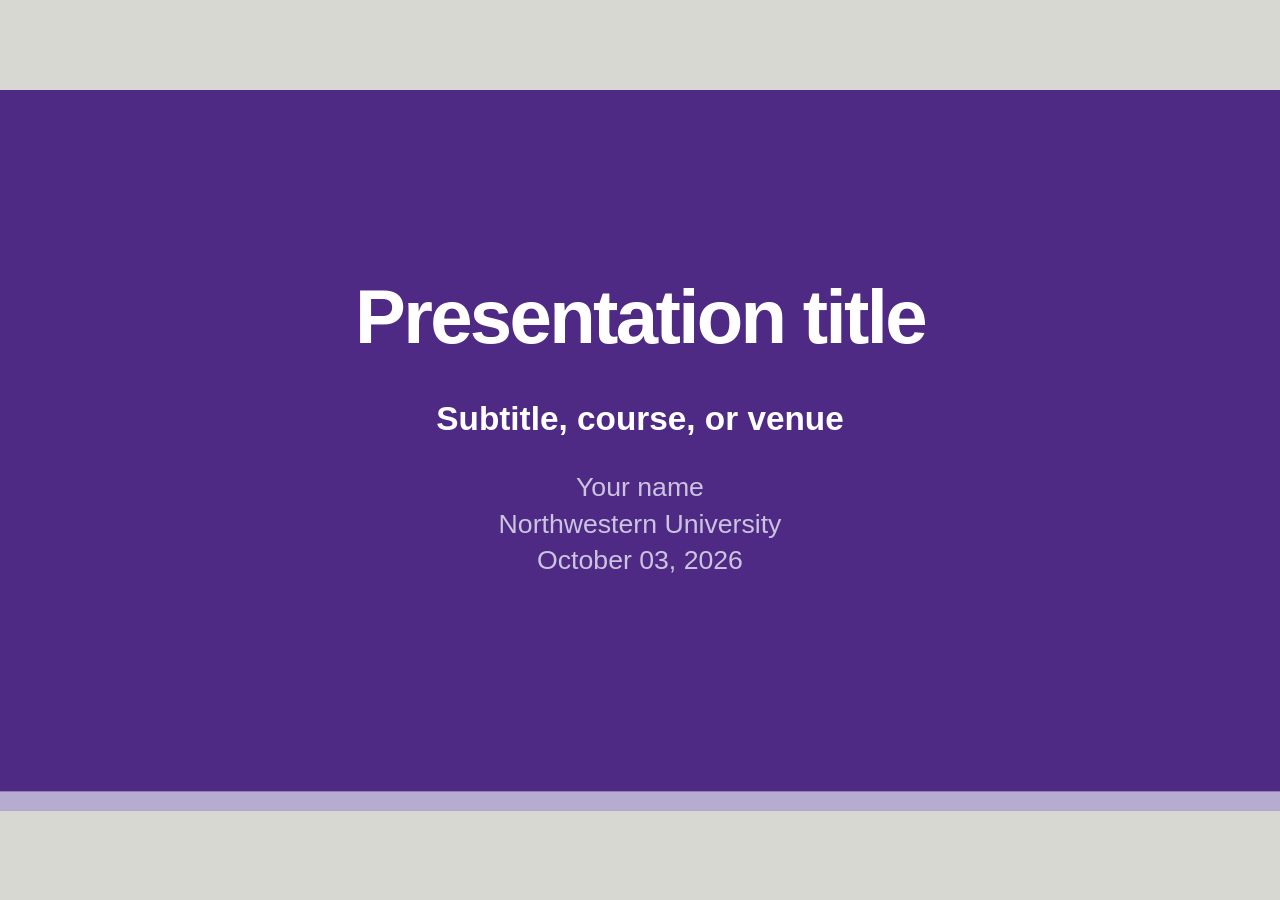
==== index.html @ 17fff841 "Create Northwestern xaringan slide template" ====
<!DOCTYPE html>
<html lang xml:lang>
  <head>
    <title>Presentation title</title>
    <meta charset="utf-8" />
    <meta name="author" content="Your name" />
    <meta name="date" content="2026-10-03" />
    <script>// Pandoc 2.9 adds attributes on both header and div. We remove the former (to
// be compatible with the behavior of Pandoc < 2.8).
document.addEventListener('DOMContentLoaded', function(e) {
  var hs = document.querySelectorAll("div.section[class*='level'] > :first-child");
  var i, h, a;
  for (i = 0; i < hs.length; i++) {
    h = hs[i];
    if (!/^h[1-6]$/i.test(h.tagName)) continue;  // it should be a header h1-h6
    a = h.attributes;
    while (a.length > 0) h.removeAttribute(a[0].name);
  }
});
</script>
    <style type="text/css">a, a > code {
color: rgb(249, 38, 114);
text-decoration: none;
}
.footnote {
position: absolute;
bottom: 3em;
padding-right: 4em;
font-size: 90%;
}
.remark-code-line-highlighted { background-color: #ffff88; }
.inverse {
background-color: #272822;
color: #d6d6d6;
text-shadow: 0 0 20px #333;
}
.inverse h1, .inverse h2, .inverse h3 {
color: #f3f3f3;
}

.left-column {
color: #777;
width: 20%;
height: 92%;
float: left;
}
.left-column h2:last-of-type, .left-column h3:last-child {
color: #000;
}
.right-column {
width: 75%;
float: right;
padding-top: 1em;
}
.pull-left {
float: left;
width: 47%;
}
.pull-right {
float: right;
width: 47%;
}
.pull-right + * {
clear: both;
}
img, video, iframe {
max-width: 100%;
}
blockquote {
border-left: solid 5px lightgray;
padding-left: 1em;
}
.remark-slide table {
margin: auto;
border-top: 1px solid #666;
border-bottom: 1px solid #666;
}
.remark-slide table thead th { border-bottom: 1px solid #ddd; }
th, td { padding: 5px; }
.remark-slide thead, .remark-slide tfoot, .remark-slide tr:nth-child(even) { background: #eee }
@page { margin: 0; }
@media print {
.remark-slide-scaler {
width: 100% !important;
height: 100% !important;
transform: scale(1) !important;
top: 0 !important;
left: 0 !important;
}
}
</style>
    <style type="text/css">body {
font-family: Arial, Helvetica, sans-serif;
}
h1,
h2,
h3,
h4,
h5,
h6 {
font-family: Arial, Helvetica, sans-serif;
}
.remark-code,
.remark-inline-code,
code {
font-family: "SFMono-Regular", Consolas, "Liberation Mono", monospace;
}
.remark-code-line {
font-size: 0.96em;
}
.mjx-chtml {
font-size: 100% !important;
}
</style>
    <style type="text/css">:root {
--nu-purple-160: #1d0235;
--nu-purple-150: #260841;
--nu-purple-140: #30104e;
--nu-purple-130: #38175a;
--nu-purple-120: #401f68;
--nu-purple-110: #482476;
--nu-purple: #4e2a84;
--nu-purple-90: #5b3b8c;
--nu-purple-80: #684c96;
--nu-purple-70: #765da0;
--nu-purple-60: #836eaa;
--nu-purple-50: #9380b6;
--nu-purple-40: #a495c3;
--nu-purple-30: #b6acd1;
--nu-purple-20: #ccc4df;
--nu-purple-10: #e4e0ee;
--nu-black: #000000;
--nu-black-80: #342f2e;
--nu-black-50: #716c6b;
--nu-black-20: #bbb8b8;
--nu-black-10: #d8d6d6;
--nu-white: #ffffff;
}
body {
color: var(--nu-black-80);
}
.remark-slide-content {
background-color: var(--nu-white);
color: var(--nu-black-80);
font-size: 24px;
line-height: 1.35;
padding: 38px 56px 54px;
}
.remark-slide-content h1,
.remark-slide-content h2,
.remark-slide-content h3 {
color: var(--nu-purple);
font-weight: 700;
line-height: 1.08;
}
.remark-slide-content h1 {
font-size: 2.15em;
margin: 0 0 0.45em;
}
.remark-slide-content h2 {
border-bottom: 4px solid var(--nu-purple-20);
font-size: 1.55em;
margin: 0 0 0.65em;
padding-bottom: 0.2em;
}
.remark-slide-content h3 {
font-size: 1.05em;
margin: 0.4em 0 0.35em;
}
.remark-slide-content p,
.remark-slide-content li {
line-height: 1.38;
}
.remark-slide-content ul,
.remark-slide-content ol {
margin-top: 0.35em;
padding-left: 1.25em;
}
.remark-slide-content li + li {
margin-top: 0.3em;
}
.remark-slide-content strong {
color: var(--nu-purple-120);
}
a,
a:visited {
color: var(--nu-purple);
text-decoration-color: var(--nu-purple-40);
text-decoration-thickness: 2px;
text-underline-offset: 0.12em;
}
.remark-inline-code {
background: var(--nu-purple-10);
border-radius: 3px;
color: var(--nu-purple-140);
padding: 0.08em 0.25em;
}
.remark-code {
font-size: 0.72em;
line-height: 1.35;
}
.remark-code-line-highlighted {
background-color: var(--nu-purple-20);
}
.section-primary {
background-color: var(--nu-purple);
border-bottom: 18px solid var(--nu-purple-30);
color: var(--nu-white);
text-shadow: none;
}
.section-primary h1,
.section-primary h2,
.section-primary h3,
.section-primary strong {
border: 0;
color: var(--nu-white);
}
.section-primary h1 {
font-size: 2.55em;
margin-bottom: 0.28em;
}
.section-primary h2 {
font-size: 1.15em;
font-weight: 400;
margin: 0 auto;
max-width: 850px;
}
.section-primary .slide-footer,
.section-primary .remark-slide-number {
display: none;
}
.section-light {
background-color: var(--nu-purple-10);
border-left: 24px solid var(--nu-purple);
}
.slide-footer {
align-items: center;
border-top: 1px solid var(--nu-purple-20);
bottom: 12px;
color: var(--nu-black-50);
display: flex;
font-size: 12px;
justify-content: space-between;
left: 56px;
letter-spacing: 0.02em;
padding-top: 5px;
position: absolute;
right: 76px;
}
.remark-slide-number {
bottom: 11px;
color: var(--nu-purple);
font-size: 13px;
opacity: 1;
right: 24px;
}
.pull-left,
.pull-right {
width: 47.5%;
}
.pull-left-wide {
float: left;
width: 63%;
}
.pull-right-narrow {
float: right;
width: 33%;
}
.callout-purple,
blockquote {
background: var(--nu-purple-10);
border-left: 9px solid var(--nu-purple);
border-radius: 0 5px 5px 0;
box-sizing: border-box;
color: var(--nu-black-80);
margin: 0.75em 0;
padding: 0.55em 0.8em;
}
.callout-purple p,
blockquote p {
margin: 0.18em 0;
}
.image-placeholder {
align-items: center;
background: var(--nu-purple-10);
border: 3px dashed var(--nu-purple-50);
border-radius: 6px;
box-sizing: border-box;
color: var(--nu-purple-120);
display: flex;
flex-direction: column;
justify-content: center;
min-height: 285px;
padding: 28px;
text-align: center;
}
.image-placeholder p {
margin: 0.25em 0;
}
.footnote {
bottom: 40px;
color: var(--nu-black-50);
font-size: 0.58em;
left: 56px;
line-height: 1.25;
position: absolute;
right: 56px;
}
.small {
font-size: 0.78em;
}
.large {
font-size: 1.2em;
}
.nu-purple {
color: var(--nu-purple);
}
.nu-purple-dark {
color: var(--nu-purple-140);
}
.nu-gray {
color: var(--nu-black-50);
}
.nu-purple-bg {
background-color: var(--nu-purple);
color: var(--nu-white);
}
.remark-slide-content table {
border-collapse: collapse;
font-size: 0.75em;
margin: 0.45em auto;
width: 100%;
}
.remark-slide-content table thead,
.remark-slide-content table thead tr,
.remark-slide-content table thead th {
background-color: var(--nu-purple);
color: var(--nu-white);
}
.remark-slide-content th,
.remark-slide-content td {
border-bottom: 1px solid var(--nu-purple-20);
padding: 0.42em 0.55em;
text-align: right;
}
.remark-slide-content th:first-child,
.remark-slide-content td:first-child {
text-align: left;
}
.remark-slide-content table tbody tr:nth-child(even) {
background-color: var(--nu-purple-10);
}
.swatch-grid {
display: grid;
gap: 9px;
margin-top: 0.5em;
}
.primary-swatches {
grid-template-columns: repeat(4, 1fr);
}
.swatch {
background: var(--nu-white);
border: 1px solid var(--nu-black-10);
border-radius: 4px;
display: grid;
font-size: 12px;
grid-template-columns: 1fr auto;
overflow: hidden;
}
.swatch span {
background: var(--swatch);
display: block;
grid-column: 1 / -1;
height: 38px;
}
.swatch strong,
.swatch code {
align-self: center;
background: transparent;
color: var(--nu-black-80);
padding: 5px 7px;
}
.swatch code {
color: var(--nu-black-50);
font-size: 0.92em;
text-align: right;
}
@media print {
.remark-slide-content,
.title-slide,
.section-primary,
.swatch span {
-webkit-print-color-adjust: exact;
print-color-adjust: exact;
}
}

.main-title {
background: var(--nu-purple);
border-bottom: 18px solid var(--nu-purple-30);
color: var(--nu-white);
padding: 72px 86px;
text-shadow: none;
}
.main-title .remark-slide-number {
display: none;
}
.main-title h1 {
border: 0;
color: var(--nu-white);
font-size: 3em;
letter-spacing: -0.035em;
margin: 0 0 0.5em;
padding: 0;
}
.main-title .class-info {
color: var(--nu-white);
font-size: 1.05em;
line-height: 1.45;
}
.main-title .class-info strong {
color: var(--nu-white);
font-size: 1.25em;
}
.light {
color: var(--nu-purple-20);
font-weight: 300;
}
.remark-slide-content.title {
border-top: 14px solid var(--nu-purple);
}
.remark-slide-content.title > h1:first-of-type {
border-bottom: 4px solid var(--nu-purple-20);
color: var(--nu-purple);
font-size: 1.9em;
margin-bottom: 0.7em;
padding-bottom: 0.2em;
}
.title-inverse {
background: var(--nu-purple-140);
color: var(--nu-white);
}
.remark-slide-content.title-inverse > h1:first-of-type,
.remark-slide-content.title-inverse h2,
.remark-slide-content.title-inverse h3 {
border-color: var(--nu-purple-60);
color: var(--nu-white);
}
.title-inverse .slide-footer,
.title-inverse .remark-slide-number {
color: var(--nu-purple-20);
}
.section-title {
background: var(--nu-purple);
border-bottom: 18px solid var(--nu-purple-30);
color: var(--nu-white);
text-shadow: none;
}
.section-title h1,
.section-title h2,
.section-title h3,
.section-title strong {
border: 0;
color: var(--nu-white);
}
.section-title h1 {
font-size: 2.65em;
letter-spacing: -0.025em;
margin-bottom: 0.3em;
}
.section-title h2 {
font-size: 1.1em;
font-weight: 400;
margin: 0 auto;
max-width: 840px;
}
.section-title .slide-footer,
.section-title .remark-slide-number {
display: none;
}
.section-title-purple {
border-bottom-color: var(--nu-purple-30);
}
.statement-slide {
background: var(--nu-purple-10);
border-left: 24px solid var(--nu-purple);
}
.box-purple,
.box-inv-purple {
border-radius: 4px;
box-sizing: border-box;
display: table;
line-height: 1.2;
margin: 0.22em 0;
padding: 0.3em 0.55em;
}
.box-purple {
background: var(--nu-purple);
color: var(--nu-white);
}
.box-inv-purple {
background: var(--nu-white);
border: 3px solid var(--nu-purple);
color: var(--nu-purple-140);
}
.box-purple strong,
.box-inv-purple strong {
color: inherit;
}
.center .box-purple,
.center .box-inv-purple,
.title-inverse .box-purple {
margin-left: auto;
margin-right: auto;
}
.title-inverse .box-purple {
min-width: 62%;
}
.tiny {
font-size: 0.62em;
}
.medium {
font-size: 1.15em;
}
.huge {
font-size: 2em;
}
.sp-after-half {
margin-bottom: 0.55em;
}
.sp-after {
margin-bottom: 1.1em;
}
.pull-left-3,
.pull-middle-3,
.pull-right-3 {
width: 31%;
}
.pull-left-3 {
float: left;
}
.pull-middle-3 {
float: left;
margin-left: 3.5%;
}
.pull-right-3 {
float: right;
}
.image-placeholder.compact {
min-height: 220px;
padding: 18px;
}
figure {
margin: 0.4em auto;
text-align: center;
}
figure img {
height: auto;
max-width: 100%;
}
figcaption {
color: var(--nu-black-50);
font-size: 0.58em;
line-height: 1.25;
margin-top: 0.35em;
}
</style>
    <style type="text/css">:root {
--nu-green: #58b947;
--nu-teal: #7fcecd;
--nu-blue: #5091cd;
--nu-lime: #ede93b;
--nu-gold: #ffc520;
--nu-coral: #ef553f;
--nu-dark-green: #008656;
--nu-dark-teal: #007fa4;
--nu-dark-blue: #0d2d6c;
--nu-dark-gold: #d9c826;
--nu-dark-orange: #ca7c1b;
--nu-dark-coral: #d85820;
}
.callout-green,
.callout-blue,
.callout-gold,
.callout-coral {
border-left-style: solid;
border-left-width: 9px;
border-radius: 0 5px 5px 0;
box-sizing: border-box;
color: var(--nu-black-80);
margin: 0.65em 0;
padding: 0.48em 0.75em;
}
.callout-green p,
.callout-blue p,
.callout-gold p,
.callout-coral p {
margin: 0.16em 0;
}
.callout-green {
background: rgba(88, 185, 71, 0.13);
border-left-color: var(--nu-dark-green);
}
.callout-blue {
background: rgba(80, 145, 205, 0.13);
border-left-color: var(--nu-dark-blue);
}
.callout-gold {
background: rgba(255, 197, 32, 0.16);
border-left-color: var(--nu-dark-orange);
}
.callout-coral {
background: rgba(239, 85, 63, 0.12);
border-left-color: var(--nu-dark-coral);
}
.nu-green {
color: var(--nu-dark-green);
}
.nu-teal {
color: var(--nu-dark-teal);
}
.nu-blue {
color: var(--nu-dark-blue);
}
.nu-gold {
color: var(--nu-dark-orange);
}
.nu-coral {
color: var(--nu-dark-coral);
}
.bg-green {
background-color: var(--nu-green);
}
.bg-teal {
background-color: var(--nu-teal);
}
.bg-blue {
background-color: var(--nu-blue);
}
.bg-lime {
background-color: var(--nu-lime);
}
.bg-gold {
background-color: var(--nu-gold);
}
.bg-coral {
background-color: var(--nu-coral);
}
.bg-dark-green {
background-color: var(--nu-dark-green);
color: var(--nu-white);
}
.bg-dark-teal {
background-color: var(--nu-dark-teal);
color: var(--nu-white);
}
.bg-dark-blue {
background-color: var(--nu-dark-blue);
color: var(--nu-white);
}
.bg-dark-gold {
background-color: var(--nu-dark-gold);
}
.bg-dark-orange {
background-color: var(--nu-dark-orange);
color: var(--nu-white);
}
.bg-dark-coral {
background-color: var(--nu-dark-coral);
color: var(--nu-white);
}
.secondary-swatches {
grid-template-columns: repeat(6, 1fr);
}
.secondary-swatches .swatch {
grid-template-columns: 1fr;
}
.secondary-swatches .swatch strong,
.secondary-swatches .swatch code {
padding: 4px 6px;
text-align: left;
}
.secondary-swatches .swatch span {
height: 54px;
}
.box-green,
.box-teal,
.box-blue,
.box-gold,
.box-coral,
.box-inv-green,
.box-inv-teal,
.box-inv-blue,
.box-inv-gold,
.box-inv-coral {
border-radius: 4px;
box-sizing: border-box;
display: table;
line-height: 1.2;
margin: 0.22em 0;
padding: 0.3em 0.55em;
}
.box-green {
background: var(--nu-green);
color: var(--nu-black);
}
.box-teal {
background: var(--nu-teal);
color: var(--nu-black);
}
.box-blue {
background: var(--nu-blue);
color: var(--nu-black);
}
.box-gold {
background: var(--nu-gold);
color: var(--nu-black);
}
.box-coral {
background: var(--nu-coral);
color: var(--nu-black);
}
.box-inv-green {
background: rgba(88, 185, 71, 0.13);
border: 3px solid var(--nu-dark-green);
color: var(--nu-dark-green);
}
.box-inv-teal {
background: rgba(127, 206, 205, 0.18);
border: 3px solid var(--nu-dark-teal);
color: var(--nu-dark-teal);
}
.box-inv-blue {
background: rgba(80, 145, 205, 0.13);
border: 3px solid var(--nu-dark-blue);
color: var(--nu-dark-blue);
}
.box-inv-gold {
background: rgba(255, 197, 32, 0.16);
border: 3px solid var(--nu-dark-orange);
color: var(--nu-dark-orange);
}
.box-inv-coral {
background: rgba(239, 85, 63, 0.12);
border: 3px solid var(--nu-dark-coral);
color: var(--nu-dark-coral);
}
.box-green strong,
.box-teal strong,
.box-blue strong,
.box-gold strong,
.box-coral strong,
.box-inv-green strong,
.box-inv-teal strong,
.box-inv-blue strong,
.box-inv-gold strong,
.box-inv-coral strong {
color: inherit;
}
.center .box-green,
.center .box-teal,
.center .box-blue,
.center .box-gold,
.center .box-coral,
.center .box-inv-green,
.center .box-inv-teal,
.center .box-inv-blue,
.center .box-inv-gold,
.center .box-inv-coral,
.title-inverse .box-green,
.title-inverse .box-teal,
.title-inverse .box-blue,
.title-inverse .box-gold,
.title-inverse .box-coral {
margin-left: auto;
margin-right: auto;
}
.title-inverse .box-green,
.title-inverse .box-teal,
.title-inverse .box-blue,
.title-inverse .box-gold,
.title-inverse .box-coral {
min-width: 62%;
}
.remark-slide-content.title-green {
border-top-color: var(--nu-dark-green);
}
.remark-slide-content.title-teal {
border-top-color: var(--nu-dark-teal);
}
.remark-slide-content.title-blue {
border-top-color: var(--nu-dark-blue);
}
.remark-slide-content.title-gold {
border-top-color: var(--nu-dark-orange);
}
.remark-slide-content.title-coral {
border-top-color: var(--nu-dark-coral);
}
.remark-slide-content.title-green > h1:first-of-type {
border-bottom-color: var(--nu-green);
color: var(--nu-dark-green);
}
.remark-slide-content.title-teal > h1:first-of-type {
border-bottom-color: var(--nu-teal);
color: var(--nu-dark-teal);
}
.remark-slide-content.title-blue > h1:first-of-type {
border-bottom-color: var(--nu-blue);
color: var(--nu-dark-blue);
}
.remark-slide-content.title-gold > h1:first-of-type {
border-bottom-color: var(--nu-gold);
color: var(--nu-dark-orange);
}
.remark-slide-content.title-coral > h1:first-of-type {
border-bottom-color: var(--nu-coral);
color: var(--nu-dark-coral);
}
.section-title-green {
border-bottom-color: var(--nu-green);
}
.section-title-teal {
border-bottom-color: var(--nu-teal);
}
.section-title-blue {
border-bottom-color: var(--nu-blue);
}
.section-title-gold {
border-bottom-color: var(--nu-gold);
}
.section-title-coral {
border-bottom-color: var(--nu-coral);
}
</style>
    <style type="text/css">.animated {
animation-duration: 0.55s;
animation-fill-mode: both;
}
.fadeIn {
animation-name: fadeIn;
}
@keyframes fadeIn {
from {
opacity: 0;
}
to {
opacity: 1;
}
}
@media (prefers-reduced-motion: reduce) {
.animated {
animation: none;
}
}
</style>
  </head>
  <body>
    <textarea id="source">



class: center, middle, main-title, section-title-purple, animated, fadeIn

# Presentation title

.class-info[
**Subtitle, course, or venue**

.light[
Your name&lt;br&gt;
Northwestern University&lt;br&gt;
October 03, 2026
]
]

---


layout: true

&lt;div class=&quot;slide-footer&quot;&gt;
  &lt;span&gt;Your name&lt;/span&gt;
  &lt;span&gt;Northwestern University&lt;/span&gt;
&lt;/div&gt;

---

&lt;!-- START HERE. Edit the YAML above, then replace or delete the guide slides. --&gt;

## Start here

1. Replace the four YAML fields at the top of `index.Rmd`.
2. Keep the four CSS files listed under `css`.
3. Separate slides with three hyphens on their own line.
4. Render after each substantial edit.

```r
rmarkdown::render(&quot;index.Rmd&quot;)
```

.callout-purple[
**Fast preview:** run `xaringan::inf_mr(&quot;index.Rmd&quot;)`, then save the file to refresh the browser.
]

???
Speaker notes go below three question marks. Press `p` while presenting to see them.

---
class: title, title-inverse

# Talk roadmap

.box-purple.medium.sp-after-half[01&amp;nbsp;&amp;nbsp;Research question]

.box-teal.medium.sp-after-half[02&amp;nbsp;&amp;nbsp;Data and design]

.box-gold.medium.sp-after-half[03&amp;nbsp;&amp;nbsp;Main result]

.box-coral.medium[04&amp;nbsp;&amp;nbsp;Implications]

???
This agenda uses stacked color boxes like the provided Andrew Heiss example. Replace the labels, reorder them, or delete the slide.

---
class: center, middle, section-title, section-title-teal, animated, fadeIn

# Section title

## One sentence that tells the audience where the talk is going

???
Change the accent with `section-title-green`, `section-title-teal`, `section-title-gold`, or `section-title-coral`.

---
class: middle, statement-slide

.box-inv-purple.huge[
One claim. Large type. Nothing competing with it.
]

???
Use statement slides to reset attention before an important result.

---
class: title, title-gold

# Three-part visual story

.pull-left-3[
.image-placeholder.compact[
**1. Context**

Image or icon
]
]

.pull-middle-3[
.image-placeholder.compact[
**2. Change**

Image or icon
]
]

.pull-right-3[
.image-placeholder.compact[
**3. Result**

Image or icon
]
]

.footnote[Add a short source for each image. Use descriptive alt text when replacing the placeholders.]

---

## Put the conclusion in the title

.pull-left-wide[

### Evidence

- Replace this text with the fact the audience needs.
- Keep one idea per bullet.
- Use `--` on its own line to reveal the next point.

--

- This bullet appears on the next click.

]

.pull-right-narrow[

.callout-purple[
**Takeaway**

State the result in one or two sentences. Do not make the audience infer it from the figure.
]

]

???
Write the transition to the next slide here.

---

## Two-column slide

.pull-left[

### Left column

.image-placeholder[
**Image placeholder**

Put an image in `assets/images/`, then replace this box with:

`![](assets/images/your-image.png)`
]

]

.pull-right[

### Right column

- Explain what the image shows.
- Give the source in a `.footnote[]`.
- Crop before resizing when the subject is too small.

]

.footnote[Source: Replace with the author, title, year, and URL.]

---

## Use secondary colors to distinguish data

.pull-left[

&lt;img src=&quot;data:image/png;base64,#index_files/figure-html/example-plot-1.png&quot; alt=&quot;&quot; width=&quot;100%&quot; style=&quot;display: block; margin: auto;&quot; /&gt;

]

.pull-right[

### What to change

- Replace `mtcars` with the analysis data.
- Keep Northwestern Purple as the anchor.
- Reserve secondary colors for groups that need to be told apart.
- Label the result directly when possible.

.small[The `nu_primary` and `nu_secondary` vectors are defined in the setup chunk.]

]

---

## Equations and tables

.pull-left[

### Equation

Use standard LaTeX delimiters:

$$
Y_i = \alpha + \beta D_i + X_i&#39;\gamma + \varepsilon_i
$$

Define every symbol that matters. Put a numbered sequence in an aligned environment only when the talk refers back to it.

]

.pull-right[

### Small table

&lt;table class=&quot;compact-table&quot;&gt;
 &lt;thead&gt;
  &lt;tr&gt;
   &lt;th style=&quot;text-align:left;&quot;&gt;   &lt;/th&gt;
   &lt;th style=&quot;text-align:right;&quot;&gt; MPG &lt;/th&gt;
   &lt;th style=&quot;text-align:right;&quot;&gt; Weight &lt;/th&gt;
   &lt;th style=&quot;text-align:right;&quot;&gt; Horsepower &lt;/th&gt;
  &lt;/tr&gt;
 &lt;/thead&gt;
&lt;tbody&gt;
  &lt;tr&gt;
   &lt;td style=&quot;text-align:left;&quot;&gt; Mazda RX4 &lt;/td&gt;
   &lt;td style=&quot;text-align:right;&quot;&gt; 21.0 &lt;/td&gt;
   &lt;td style=&quot;text-align:right;&quot;&gt; 2.6 &lt;/td&gt;
   &lt;td style=&quot;text-align:right;&quot;&gt; 110 &lt;/td&gt;
  &lt;/tr&gt;
  &lt;tr&gt;
   &lt;td style=&quot;text-align:left;&quot;&gt; Mazda RX4 Wag &lt;/td&gt;
   &lt;td style=&quot;text-align:right;&quot;&gt; 21.0 &lt;/td&gt;
   &lt;td style=&quot;text-align:right;&quot;&gt; 2.9 &lt;/td&gt;
   &lt;td style=&quot;text-align:right;&quot;&gt; 110 &lt;/td&gt;
  &lt;/tr&gt;
  &lt;tr&gt;
   &lt;td style=&quot;text-align:left;&quot;&gt; Datsun 710 &lt;/td&gt;
   &lt;td style=&quot;text-align:right;&quot;&gt; 22.8 &lt;/td&gt;
   &lt;td style=&quot;text-align:right;&quot;&gt; 2.3 &lt;/td&gt;
   &lt;td style=&quot;text-align:right;&quot;&gt; 93 &lt;/td&gt;
  &lt;/tr&gt;
  &lt;tr&gt;
   &lt;td style=&quot;text-align:left;&quot;&gt; Hornet 4 Drive &lt;/td&gt;
   &lt;td style=&quot;text-align:right;&quot;&gt; 21.4 &lt;/td&gt;
   &lt;td style=&quot;text-align:right;&quot;&gt; 3.2 &lt;/td&gt;
   &lt;td style=&quot;text-align:right;&quot;&gt; 110 &lt;/td&gt;
  &lt;/tr&gt;
  &lt;tr&gt;
   &lt;td style=&quot;text-align:left;&quot;&gt; Hornet Sportabout &lt;/td&gt;
   &lt;td style=&quot;text-align:right;&quot;&gt; 18.7 &lt;/td&gt;
   &lt;td style=&quot;text-align:right;&quot;&gt; 3.4 &lt;/td&gt;
   &lt;td style=&quot;text-align:right;&quot;&gt; 175 &lt;/td&gt;
  &lt;/tr&gt;
&lt;/tbody&gt;
&lt;/table&gt;

.small[Large regression tables belong in an appendix. Show the estimates needed for the claim on the slide.]

]

---

## Secondary accents

.pull-left[

.callout-green[
**Green**

Use for a positive category or a distinct series.
]

.callout-blue[
**Blue**

Use for a comparison group or information note.
]

]

.pull-right[

.callout-gold[
**Gold**

Use for a warning, threshold, or selected value.
]

.callout-coral[
**Coral**

Use for a negative category or a value that needs attention.
]

]

.small[Northwestern&#39;s brand guidance says secondary colors should be rare and should not become the dominant color.]

---

## Northwestern primary palette

&lt;div class=&quot;swatch-grid primary-swatches&quot;&gt;
  &lt;div class=&quot;swatch&quot; style=&quot;--swatch: #1D0235&quot;&gt;&lt;span&gt;&lt;/span&gt;&lt;strong&gt;Purple 160&lt;/strong&gt;&lt;code&gt;#1D0235&lt;/code&gt;&lt;/div&gt;
  &lt;div class=&quot;swatch&quot; style=&quot;--swatch: #260841&quot;&gt;&lt;span&gt;&lt;/span&gt;&lt;strong&gt;Purple 150&lt;/strong&gt;&lt;code&gt;#260841&lt;/code&gt;&lt;/div&gt;
  &lt;div class=&quot;swatch&quot; style=&quot;--swatch: #30104E&quot;&gt;&lt;span&gt;&lt;/span&gt;&lt;strong&gt;Purple 140&lt;/strong&gt;&lt;code&gt;#30104E&lt;/code&gt;&lt;/div&gt;
  &lt;div class=&quot;swatch&quot; style=&quot;--swatch: #38175A&quot;&gt;&lt;span&gt;&lt;/span&gt;&lt;strong&gt;Purple 130&lt;/strong&gt;&lt;code&gt;#38175A&lt;/code&gt;&lt;/div&gt;
  &lt;div class=&quot;swatch&quot; style=&quot;--swatch: #401F68&quot;&gt;&lt;span&gt;&lt;/span&gt;&lt;strong&gt;Purple 120&lt;/strong&gt;&lt;code&gt;#401F68&lt;/code&gt;&lt;/div&gt;
  &lt;div class=&quot;swatch&quot; style=&quot;--swatch: #482476&quot;&gt;&lt;span&gt;&lt;/span&gt;&lt;strong&gt;Purple 110&lt;/strong&gt;&lt;code&gt;#482476&lt;/code&gt;&lt;/div&gt;
  &lt;div class=&quot;swatch&quot; style=&quot;--swatch: #4E2A84&quot;&gt;&lt;span&gt;&lt;/span&gt;&lt;strong&gt;Purple 100&lt;/strong&gt;&lt;code&gt;#4E2A84&lt;/code&gt;&lt;/div&gt;
  &lt;div class=&quot;swatch&quot; style=&quot;--swatch: #5B3B8C&quot;&gt;&lt;span&gt;&lt;/span&gt;&lt;strong&gt;Purple 90&lt;/strong&gt;&lt;code&gt;#5B3B8C&lt;/code&gt;&lt;/div&gt;
  &lt;div class=&quot;swatch&quot; style=&quot;--swatch: #684C96&quot;&gt;&lt;span&gt;&lt;/span&gt;&lt;strong&gt;Purple 80&lt;/strong&gt;&lt;code&gt;#684C96&lt;/code&gt;&lt;/div&gt;
  &lt;div class=&quot;swatch&quot; style=&quot;--swatch: #765DA0&quot;&gt;&lt;span&gt;&lt;/span&gt;&lt;strong&gt;Purple 70&lt;/strong&gt;&lt;code&gt;#765DA0&lt;/code&gt;&lt;/div&gt;
  &lt;div class=&quot;swatch&quot; style=&quot;--swatch: #836EAA&quot;&gt;&lt;span&gt;&lt;/span&gt;&lt;strong&gt;Purple 60&lt;/strong&gt;&lt;code&gt;#836EAA&lt;/code&gt;&lt;/div&gt;
  &lt;div class=&quot;swatch&quot; style=&quot;--swatch: #9380B6&quot;&gt;&lt;span&gt;&lt;/span&gt;&lt;strong&gt;Purple 50&lt;/strong&gt;&lt;code&gt;#9380B6&lt;/code&gt;&lt;/div&gt;
  &lt;div class=&quot;swatch&quot; style=&quot;--swatch: #A495C3&quot;&gt;&lt;span&gt;&lt;/span&gt;&lt;strong&gt;Purple 40&lt;/strong&gt;&lt;code&gt;#A495C3&lt;/code&gt;&lt;/div&gt;
  &lt;div class=&quot;swatch&quot; style=&quot;--swatch: #B6ACD1&quot;&gt;&lt;span&gt;&lt;/span&gt;&lt;strong&gt;Purple 30&lt;/strong&gt;&lt;code&gt;#B6ACD1&lt;/code&gt;&lt;/div&gt;
  &lt;div class=&quot;swatch&quot; style=&quot;--swatch: #CCC4DF&quot;&gt;&lt;span&gt;&lt;/span&gt;&lt;strong&gt;Purple 20&lt;/strong&gt;&lt;code&gt;#CCC4DF&lt;/code&gt;&lt;/div&gt;
  &lt;div class=&quot;swatch&quot; style=&quot;--swatch: #E4E0EE&quot;&gt;&lt;span&gt;&lt;/span&gt;&lt;strong&gt;Purple 10&lt;/strong&gt;&lt;code&gt;#E4E0EE&lt;/code&gt;&lt;/div&gt;
&lt;/div&gt;

.footnote[Use Purple 100 (`#4E2A84`) as the anchor. Most content slides should keep a white background.]

---

## Northwestern secondary palette

&lt;div class=&quot;swatch-grid secondary-swatches&quot;&gt;
  &lt;div class=&quot;swatch&quot; style=&quot;--swatch: #58B947&quot;&gt;&lt;span&gt;&lt;/span&gt;&lt;strong&gt;Green&lt;/strong&gt;&lt;code&gt;#58B947&lt;/code&gt;&lt;/div&gt;
  &lt;div class=&quot;swatch&quot; style=&quot;--swatch: #7FCECD&quot;&gt;&lt;span&gt;&lt;/span&gt;&lt;strong&gt;Teal&lt;/strong&gt;&lt;code&gt;#7FCECD&lt;/code&gt;&lt;/div&gt;
  &lt;div class=&quot;swatch&quot; style=&quot;--swatch: #5091CD&quot;&gt;&lt;span&gt;&lt;/span&gt;&lt;strong&gt;Blue&lt;/strong&gt;&lt;code&gt;#5091CD&lt;/code&gt;&lt;/div&gt;
  &lt;div class=&quot;swatch&quot; style=&quot;--swatch: #EDE93B&quot;&gt;&lt;span&gt;&lt;/span&gt;&lt;strong&gt;Lime&lt;/strong&gt;&lt;code&gt;#EDE93B&lt;/code&gt;&lt;/div&gt;
  &lt;div class=&quot;swatch&quot; style=&quot;--swatch: #FFC520&quot;&gt;&lt;span&gt;&lt;/span&gt;&lt;strong&gt;Gold&lt;/strong&gt;&lt;code&gt;#FFC520&lt;/code&gt;&lt;/div&gt;
  &lt;div class=&quot;swatch&quot; style=&quot;--swatch: #EF553F&quot;&gt;&lt;span&gt;&lt;/span&gt;&lt;strong&gt;Coral&lt;/strong&gt;&lt;code&gt;#EF553F&lt;/code&gt;&lt;/div&gt;
  &lt;div class=&quot;swatch&quot; style=&quot;--swatch: #008656&quot;&gt;&lt;span&gt;&lt;/span&gt;&lt;strong&gt;Dark green&lt;/strong&gt;&lt;code&gt;#008656&lt;/code&gt;&lt;/div&gt;
  &lt;div class=&quot;swatch&quot; style=&quot;--swatch: #007FA4&quot;&gt;&lt;span&gt;&lt;/span&gt;&lt;strong&gt;Dark teal&lt;/strong&gt;&lt;code&gt;#007FA4&lt;/code&gt;&lt;/div&gt;
  &lt;div class=&quot;swatch&quot; style=&quot;--swatch: #0D2D6C&quot;&gt;&lt;span&gt;&lt;/span&gt;&lt;strong&gt;Dark blue&lt;/strong&gt;&lt;code&gt;#0D2D6C&lt;/code&gt;&lt;/div&gt;
  &lt;div class=&quot;swatch&quot; style=&quot;--swatch: #D9C826&quot;&gt;&lt;span&gt;&lt;/span&gt;&lt;strong&gt;Dark gold&lt;/strong&gt;&lt;code&gt;#D9C826&lt;/code&gt;&lt;/div&gt;
  &lt;div class=&quot;swatch&quot; style=&quot;--swatch: #CA7C1B&quot;&gt;&lt;span&gt;&lt;/span&gt;&lt;strong&gt;Dark orange&lt;/strong&gt;&lt;code&gt;#CA7C1B&lt;/code&gt;&lt;/div&gt;
  &lt;div class=&quot;swatch&quot; style=&quot;--swatch: #D85820&quot;&gt;&lt;span&gt;&lt;/span&gt;&lt;strong&gt;Dark coral&lt;/strong&gt;&lt;code&gt;#D85820&lt;/code&gt;&lt;/div&gt;
&lt;/div&gt;

.footnote[Best use: distinctions within charts, graphs, callouts, and interface controls.]

---

## Useful xaringan syntax

.pull-left[

### Slides and layout

- New slide: three hyphens
- Incremental reveal: two hyphens
- Columns: `.pull-left[]` and `.pull-right[]`
- Centered section: `class: center, middle, section-primary`
- Speaker notes: three question marks

]

.pull-right[

### Presenting

- `h` or `?`: help
- `p`: presenter mode
- `c`: clone the presentation window
- `b`: black screen
- `m`: mirror the slide
- Browser print: save a PDF backup

]

.callout-purple[
The complete setup and publishing instructions are in `README.md`.
]

---
class: center, middle, section-primary

# Thank you

## Contact information or final takeaway
    </textarea>
<style data-target="print-only">@media screen {.remark-slide-container{display:block;}.remark-slide-scaler{box-shadow:none;}}</style>
<script src="data:application/javascript; charset=utf-8;base64,[base64]/[base64]/[base64]/[base64]/[base64]/[base64]/[base64]/KD86aHJ8XG57Mix9KD8hICkoPyFcMWJ1bGwgKVxuKnxccyokKS8saHRtbDovXiAqKD86Y29tbWVudHxjbG9zZWR8Y2xvc2luZykgKig/OlxuezIsfXxccyokKS8sZGVmOi9eICpcWyhbXlxdXSspXF06ICo8PyhbXlxzPl0rKT4/KD86ICtbIihdKFteXG5dKylbIildKT8gKig/OlxuK3wkKS8sdGFibGU6YyxwYXJhZ3JhcGg6L14oKD86W15cbl0rXG4/KD8haHJ8aGVhZGluZ3xsaGVhZGluZ3xibG9ja3F1b3RlfHRhZ3xkZWYpKSspXG4qLyx0ZXh0Oi9eW15cbl0rL307dS5idWxsZXQ9Lyg/OlsqKy1dfFxkK1wuKS8sdS5pdGVtPS9eKCAqKShidWxsKSBbXlxuXSooPzpcbig/IVwxYnVsbCApW15cbl0qKSovLHUuaXRlbT1vKHUuaXRlbSwiZ20iKSgvYnVsbC9nLHUuYnVsbGV0KSgpLHUubGlzdD1vKHUubGlzdCkoL2J1bGwvZyx1LmJ1bGxldCkoImhyIiwvXG4rKD89KD86ICpbLSpfXSl7Myx9ICooPzpcbit8JCkpLykoKSx1Ll90YWc9Iig/ISg/[base64]/[base64]/[base64]/Oi4qXHwuKig/OlxufCQpKSopXG4qLyx0YWJsZTovXiAqXHwoLispXG4gKlx8KCAqWy06XStbLXwgOl0qKVxuKCg/OiAqXHwuKig/[base64]/[base64]/[base64]/[base64]/[base64]/[base64]/LS0+fF48XC8/XHcrKD86IlteIl0qInwnW14nXSonfFteJyI+XSkqPz4vLGxpbms6L14hP1xbKGluc2lkZSlcXVwoaHJlZlwpLyxyZWZsaW5rOi9eIT9cWyhpbnNpZGUpXF1ccypcWyhbXlxdXSopXF0vLG5vbGluazovXiE/XFsoKD86XFtbXlxdXSpcXXxbXlxbXF1dKSopXF0vLHN0cm9uZzovXl9fKFtcc1xTXSs/KV9fKD8hXyl8XlwqXCooW1xzXFNdKz8pXCpcKig/IVwqKS8sZW06L15cYl8oKD86X198W1xzXFNdKSs/KV9cYnxeXCooKD86XCpcKnxbXHNcU10pKz8pXCooPyFcKikvLGNvZGU6L14oYCspXHMqKFtcc1xTXSo/W15gXSlccypcMSg/IWApLyxicjovXiB7Mix9XG4oPyFccyokKS8sZGVsOmMsdGV4dDovXltcc1xTXSs/KD89W1xcPCFcW18qYF18IHsyLH1cbnwkKS99O2guX2luc2lkZT0vKD86XFtbXlxdXSpcXXxbXlxbXF1dfFxdKD89W15cW10qXF0pKSovLGguX2hyZWY9L1xzKjw/KFtcc1xTXSo/KT4/[base64]/IV8pfF5cKlwqKD89XFMpKFtcc1xTXSo/XFMpXCpcKig/IVwqKS8sZW06L15fKD89XFMpKFtcc1xTXSo/XFMpXyg/IV8pfF5cKig/PVxTKShbXHNcU10qP1xTKVwqKD8hXCopL30pLGguZ2ZtPWQoe30saC5ub3JtYWwse2VzY2FwZTpvKGguZXNjYXBlKSgiXSkiLCJ+fF0pIikoKSx1cmw6L14oaHR0cHM/OlwvXC9bXlxzPF0rW148Liw6OyInKVxdXHNdKS8sZGVsOi9efn4oPz1cUykoW1xzXFNdKj9cUyl+fi8sdGV4dDpvKGgudGV4dCkoIl18Iiwifl18IikoInwiLCJ8aHR0cHM/[base64]/[base64]/ZTppKGUsITApKSsiXG48L2NvZGU+PC9wcmU+XG4iOiI8cHJlPjxjb2RlPiIrKGE/[base64]/[base64]/[base64]/[base64]/[base64]/[base64]/[base64]/ZVswXS5vZmZzZXQ8clswXS5vZmZzZXQ/[base64]/[base64]/[base64]/[base64]/IlxcLj8oIitlLmJlZ2luKyIpXFwuPyI6ZS5iZWdpbn0pLmNvbmNhdChbcy50ZXJtaW5hdG9yX2VuZCxzLmlsbGVnYWxdKS5tYXAodCkuZmlsdGVyKEJvb2xlYW4pO3MudGVybWluYXRvcnM9ZC5sZW5ndGg/[base64]/dFswXS50b0xvd2VyQ2FzZSgpOnRbMF07cmV0dXJuIGUua2V5d29yZHMuaGFzT3duUHJvcGVydHkoYSkmJmUua2V5d29yZHNbYV19ZnVuY3Rpb24gaChlLHQsYSxyKXt2YXIgcz1yPyIiOk4uY2xhc3NQcmVmaXgsbj0nPHNwYW4gY2xhc3M9IicrcyxpPWE/[base64]/[base64]/ZS5yZXBsYWNlKHgsZnVuY3Rpb24oZSx0KXtyZXR1cm4gTi51c2VCUiYmIlxuIj09PWU/Ijxicj4iOk4udGFiUmVwbGFjZT90LnJlcGxhY2UoL1x0L2csTi50YWJSZXBsYWNlKTp2b2lkIDB9KTplfWZ1bmN0aW9uIGgoZSx0LGEpe3ZhciByPXQ/[base64]/[base64]/KShcXGIwW3hYXVthLWZBLUYwLTldK3woXFxiXFxkKyhcXC5cXGQqKT98XFwuXFxkKykoW2VFXVstK10/XFxkKyk/[base64]/[base64]/XFx8IixyPSIoXFwtfFxcKyk/XFxkKyhcXC5cXGQrfFxcL1xcZCspPygoZHxlfGZ8bHxzfER8RXxGfEx8UykoXFwrfFxcLSk/XFxkKyk/[base64]/fFUpP0w/IicsZW5kOiciJyxpbGxlZ2FsOiJcXG4iLGNvbnRhaW5zOltlLkJBQ0tTTEFTSF9FU0NBUEVdfSx7YmVnaW46Jyh1OD98VSk/UiInLGVuZDonIicsY29udGFpbnM6W2UuQkFDS1NMQVNIX0VTQ0FQRV19LHtiZWdpbjoiJ1xcXFw/LiIsZW5kOiInIixpbGxlZ2FsOiIuIn1dfSxyPXtjbGFzc05hbWU6Im51bWJlciIsdmFyaWFudHM6W3tiZWdpbjoiXFxiKDBiWzAxJ19dKykifSx7YmVnaW46IlxcYihbXFxkJ19dKyhcXC5bXFxkJ19dKik/[base64]/KCIrYSsiKT8iLHM9IlxcdysiLG49dCsiIyIrcysiKFxcLiIrcysiKT8jKCIrYSsiKT8iLGk9IlxcYigiK24rInwiK3IrIikiLGw9IltBLVphLXpdKF8/[base64]/[base64]/[base64]/[base64]/fChzdGFydHM/[base64]/fHNoP3x1W3FoXT8pP2FkZCg4fDE2KT98dXNhZGE/OHwocXxzaD98dVtxaF0/KT8oYXN8c2EpeHxhbmR8YWRybD98c2JjfHJzW2JjXXxhc3J8YltseF0/[base64]/fG1vdnQ/fG12bnxtcmF8bWFyfG11bHxbdXNdbXVsbHxzbXVsW2J3dF1bYnRdfHNtdVthc11kfHNtbXVsfHNtbWxhfG1sYXx1bWxhYWx8c21sYWw/KFt3YnRdW2J0XXxkKXxtbHN8c21sc2w/W2RzXXxzbWN8c3ZjfHNldnxtaWEoW2J0XXsyfXxwaCk/fG1ycj9jMj98bWNycjI/fG1yc3xtc3J8b3JyfG9ybnxwa2godGJ8YnQpfHJiaXR8cmV2KDE2fHNoKT98c2VsfFtzdV1zYXQoMTYpP3xub3B8cG9wfHB1c2h8cmZlKFtpZF1bYWJdKT98c3RtKFtpZF1bYWJdKT98c3RyKGV4KT9bYmhkXT98KHFkPyk/c3VifChzaD98cXx1W3FoXT8pP3N1Yig4fDE2KXxbc3VdeHQoYT9ofGE/YigxNik/KXxzcnMoW2lkXVthYl0pP3xzd3BiP3xzd2l8c21pfHRzdHx0ZXF8d2ZlfHdmaXx5aWVsZCkoZXF8bmV8Y3N8Y2N8bWl8cGx8dnN8dmN8aGl8bHN8Z2V8bHR8Z3R8bGV8YWx8aHN8bG8pP1tzcHRyeF0/[base64]/IVsnXFxzXSkiLGVuZDoiKFxcbnsyfXwnKSIsY29udGFpbnM6W3tiZWdpbjoiXFxcXCdcXHciLHJlbGV2YW5jZTowfV0scmVsZXZhbmNlOjB9LHtjbGFzc05hbWU6ImVtcGhhc2lzIixiZWdpbjoiXyg/IVtfXFxzXSkiLGVuZDoiKFxcbnsyfXxfKSIscmVsZXZhbmNlOjB9LHtjbGFzc05hbWU6InN0cmluZyIsdmFyaWFudHM6W3tiZWdpbjoiYGAuKz8nJyJ9LHtiZWdpbjoiYC4rPycifV19LHtjbGFzc05hbWU6ImNvZGUiLGJlZ2luOiIoYC4rP2B8XFwrLis/[base64]/[base64]/[base64]/[base64]/IGNvbGw/IGxpc3Q/IHNldD8gaWZuPyBmbj8gYXNzb2NpYXRpdmU/IHNlcXVlbnRpYWw/IHNvcnRlZD8gY291bnRlZD8gcmV2ZXJzaWJsZT8gbnVtYmVyPyBkZWNpbWFsPyBjbGFzcz8gZGlzdGluY3Q/IGlzYT8gZmxvYXQ/IHJhdGlvbmFsPyByZWR1Y2VkPyByYXRpbz8gb2RkPyBldmVuPyBjaGFyPyBzZXE/IHZlY3Rvcj8gc3RyaW5nPyBtYXA/IG5pbD8gY29udGFpbnM/IHplcm8/IGluc3RhbmNlPyBub3QtZXZlcnk/IG5vdC1hbnk/IGxpYnNwZWM/[base64]/[base64]/[base64]/[base64]/Ri9GC0LrQuCDQutC+0L3QtdGG0L/RgNC+0YbQtdC00YPRgNGLINC60L7QvdC10YbRhNGD0L3QutGG0LjQuCDQutC+0L3QtdGG0YbQuNC60LvQsCDQutC+0L3RgdGC0LDQvdGC0LAg0L3QtSDQv9C10YDQtdC50YLQuCDQv9C10YDQtdC8INC/0LXRgNC10YfQuNGB0LvQtdC90LjQtSDQv9C+INC/0L7QutCwINC/0L7Qv9GL0YLQutCwINC/0YDQtdGA0LLQsNGC0Ywg0L/RgNC+0LTQvtC70LbQuNGC0Ywg0L/[base64]/QtdGA0LXRh9C40YHQu9C10L3QuNC1INCy0LLQtdGB0YLQuNC/0LXRgNC40L7QtCDQstCy0LXRgdGC0LjQv9C70LDQvdGB0YfQtdGC0L7QsiDQstCy0LXRgdGC0LjRgdGC0YDQvtC60YMg0LLQstC10YHRgtC40YfQuNGB0LvQviDQstC+0L/[base64]/RhiDQtNCw0YLQsNGH0LjRgdC70L4g0LTQvtCx0LDQstC40YLRjNC80LXRgdGP0YYg0LfQsNCy0LXRgNGI0LjRgtGM0YDQsNCx0L7RgtGD0YHQuNGB0YLQtdC80Ysg0LfQsNCz0L7Qu9C+0LLQvtC60YHQuNGB0YLQtdC80Ysg0LfQsNC/0LjRgdGM0LbRg9GA0L3QsNC70LDRgNC10LPQuNGB0YLRgNCw0YbQuNC4INC30LDQv9GD0YHRgtC40YLRjNC/[base64]/QutC+0LzQv9GM0Y7RgtC10YDQsCDQuNC80Y/Qv9C+0LvRjNC30L7QstCw0YLQtdC70Y8g0LrQsNGC0LDQu9C+0LPQstGA0LXQvNC10L3QvdGL0YXRhNCw0LnQu9C+0LIg0LrQsNGC0LDQu9C+0LPQuNCxINC60LDRgtCw0LvQvtCz0L/QvtC70YzQt9C+0LLQsNGC0LXQu9GPINC60LDRgtCw0LvQvtCz0L/RgNC+0LPRgNCw0LzQvNGLINC60L7QtNGB0LjQvNCyINC60L7QvNCw0L3QtNCw0YHQuNGB0YLQtdC80Ysg0LrQvtC90LPQvtC00LAg0LrQvtC90LXRhtC/[base64]/QvtC70YzQvdGL0LnRgNC10LbQuNC8INC90LDQt9Cy0LDQvdC40LXQuNC90YLQtdGA0YTQtdC50YHQsCDQvdCw0LfQstCw0L3QuNC10L3QsNCx0L7RgNCw0L/RgNCw0LIg0L3QsNC30L3QsNGH0LjRgtGM0LLQuNC0INC90LDQt9C90LDRh9C40YLRjNGB0YfQtdGCINC90LDQudGC0Lgg0L3QsNC50YLQuNC/[base64]/[base64]/[base64]/QtdGA0LjQvtC00YHRgtGAINC/0L7Qu9C90L7QtdC40LzRj9C/0L7Qu9GM0LfQvtCy0LDRgtC10LvRjyDQv9C+0LvRg9GH0LjRgtGM0LLRgNC10LzRj9GC0LAg0L/QvtC70YPRh9C40YLRjNC00LDRgtGD0YLQsCDQv9C+0LvRg9GH0LjRgtGM0LTQvtC60YPQvNC10L3RgtGC0LAg0L/QvtC70YPRh9C40YLRjNC30L3QsNGH0LXQvdC40Y/QvtGC0LHQvtGA0LAg0L/QvtC70YPRh9C40YLRjNC/0L7Qt9C40YbQuNGO0YLQsCDQv9C+0LvRg9GH0LjRgtGM0L/Rg9GB0YLQvtC10LfQvdCw0YfQtdC90LjQtSDQv9C+0LvRg9GH0LjRgtGM0YLQsCDQv9GA0LDQsiDQv9GA0LDQstC+0LTQvtGB0YLRg9C/0LAg0L/RgNC10LTRg9C/0YDQtdC20LTQtdC90LjQtSDQv9GA0LXRhNC40LrRgdCw0LLRgtC+0L3Rg9C80LXRgNCw0YbQuNC4INC/0YPRgdGC0LDRj9GB0YLRgNC+0LrQsCDQv9GD0YHRgtC+0LXQt9C90LDRh9C10L3QuNC1INGA0LDQsdC+0YfQsNGP0LTQsNGC0YLRjNC/0YPRgdGC0L7QtdC30L3QsNGH0LXQvdC40LUg0YDQsNCx0L7Rh9Cw0Y/QtNCw0YLQsCDRgNCw0LfQtNC10LvQuNGC0LXQu9GM0YHRgtGA0LDQvdC40YYg0YDQsNC30LTQtdC70LjRgtC10LvRjNGB0YLRgNC+0Log0YDQsNC30Lwg0YDQsNC30L7QsdGA0LDRgtGM0L/[base64]/[base64]/0L7Qt9C40YbQuNGO0LTQvtC60YPQvNC10L3RgtCwINGB0YfQtdGC0L/QvtC60L7QtNGDINGC0LXQutGD0YnQsNGP0LTQsNGC0LAg0YLQtdC60YPRidC10LXQstGA0LXQvNGPINGC0LjQv9C30L3QsNGH0LXQvdC40Y8g0YLQuNC/0LfQvdCw0YfQtdC90LjRj9GB0YLRgCDRg9C00LDQu9C40YLRjNC+0LHRitC10LrRgtGLINGD0YHRgtCw0L3QvtCy0LjRgtGM0YLQsNC90LAg0YPRgdGC0LDQvdC+0LLQuNGC0YzRgtCw0L/[base64]/[base64]/[base64]/IixlbmQ6Ii8/[base64]/fFxcKlxcKnxbLS8rJV4mKn5gfF18XFxbXFxdWz0/[base64]/[base64]/LyIsZW5kOiIvIn0se2JlZ2luOiIldz8lIixlbmQ6IiUifSx7YmVnaW46IiV3Py0iLGVuZDoiLSJ9LHtiZWdpbjoiJXc/[base64]/fFxcISk/[base64]/fFxcISk/[base64]/KFxcW1xcXSk/[base64]/IityKyIpIixvPSIoIityKyIoXFwuXFxkKnwiK2wrIil8XFxkK1xcLiIrcityKyJ8XFwuIithK2wrIj8pIixjPSIoMFt4WF0oIituKyJcXC4iK24rInxcXC4/IituKyIpW3BQXVsrLV0/[base64]/[base64]/XFxkKShcXC4oMjVbMC01XXwyWzAtNF1cXGR8MVxcZFxcZHxbMS05XT9cXGQpKXszfSl8OikpfCgoWzAtOUEtRmEtZl17MSw0fTopezV9KCgoOlswLTlBLUZhLWZdezEsNH0pezEsMn0pfDooKDI1WzAtNV18MlswLTRdXFxkfDFcXGRcXGR8WzEtOV0/[base64]/[base64]/XFxkKSl7M30pKXw6KSl8KChbMC05QS1GYS1mXXsxLDR9Oil7MX0oKCg6WzAtOUEtRmEtZl17MSw0fSl7MSw2fSl8KCg6WzAtOUEtRmEtZl17MSw0fSl7MCw0fTooKDI1WzAtNV18MlswLTRdXFxkfDFcXGRcXGR8WzEtOV0/[base64]/[base64]/[base64]/KT8iLGE9IlthLXpBLVpfXVxcdypbIT89XT98Wy0rfl1cXEB8PDx8Pj58PX58PT09P3w8PT58Wzw+XT0/[base64]/[base64]/KFtlRV1bLStdP1xcZCspPykiLHJlbGV2YW5jZTowfSxlLkFQT1NfU1RSSU5HX01PREUsZS5RVU9URV9TVFJJTkdfTU9ERSx7YmVnaW46IlxcPyg6Oik/KFtBLVpdXFx3Kig6Oik/[base64]/[base64]/XFxkKikoPzpbZGVdWystXT9cXGQrKT9cXGJcXC4/[base64]/[base64]/[base64]/[base64]/[base64]/[base64]/[base64]/[base64]/[base64]/[base64]/[base64]/[base64]/PVxcYnxcXCt8XFwtfFxcLikoPz1cXC5cXGR8XFxkKSg/OlxcZCspPyg/OlxcLj9cXGQqKSg/[base64]/fFxcLihbXFxkXStbXFxkX10rW1xcZF0rfFtcXGRdKykpKFtlRV1bLStdP1xcZCspPylbbExmRl0/[base64]/[base64]/[base64]/[base64]/[base64]/[base64]/[base64]/KF8qW2VFXShbLStdXFxkKF9cXGR8XFxkKSopPyk/[base64]/[base64]/XFxzKlxcQlxcLT5cXCo/IixlbmQ6IlxcLT5cXCo/In0se2JlZ2luOiIoIithKyJcXHMqKD86PXw6PSlcXHMqKT8hPyhcXCguKlxcKSk/XFxzKlxcQlstfl17MSwyfT5cXCo/IixlbmQ6Ilstfl17MSwyfT5cXCo/In0se2JlZ2luOiIoIithKyJcXHMqKD86PXw6PSlcXHMqKT8oXFwoLipcXCkpP1xccypcXEIhP1stfl17MSwyfT5cXCo/IixlbmQ6IiE/[base64]/[base64]/[base64]/OkJZXyg/[base64]/fENBTUVSQV8oPzpQSVRDSHxESVNUQU5DRXxCRUhJTkRORVNTXyg/OkFOR0xFfExBRyl8KD86Rk9DVVN8UE9TSVRJT04pKD86Xyg/OlRIUkVTSE9MRHxMT0NLRUR8TEFHKSk/fEZPQ1VTX09GRlNFVHxBQ1RJVkUpfEFOSU1fT058TE9PUHxSRVZFUlNFfFBJTkdfUE9OR3xTTU9PVEh8Uk9UQVRFfFNDQUxFfEFMTF9TSURFU3xMSU5LXyg/OlJPT1R8U0VUfEFMTF8oPzpPVEhFUlN8Q0hJTERSRU4pfFRISVMpfEFDVElWRXxQQVNTKD86SVZFfF8oPzpBTFdBWVN8SUZfTk9UX0hBTkRMRUR8TkVWRVIpKXxTQ1JJUFRFRHxDT05UUk9MXyg/OkZXRHxCQUNLfCg/OlJPVF8pPyg/OkxFRlR8UklHSFQpfFVQfERPV058KD86TUxfKT9MQlVUVE9OKXxQRVJNSVNTSU9OXyg/[base64]/OkJPRFlfU0hBUEV8UEFUSEZJTkRJTkcpX1RZUEV8KD86UlVOTklOR3xUT1RBTClfU0NSSVBUX0NPVU5UfFRPVEFMX0lOVkVOVE9SWV9DT1VOVHxTQ1JJUFRfKD86TUVNT1JZfFRJTUUpKXxUWVBFXyg/[base64]/OlNIT1VMREVSfEhBTkR8Rk9PVHxFQVJ8RVlFfFtVTF0oPzpBUk18TEVHKXxISVApfCg/OkxFRlR8UklHSFQpX1BFQ3xIVURfKD86Q0VOVEVSX1sxMl18VE9QXyg/[base64]/Ok9OTElORXxOQU1FfEJPUk58U0lNXyg/OlBPU3xTVEFUVVN8UkFUSU5HKXxQQVlJTkZPKXxQQVlNRU5UX0lORk9fKD86T05fRklMRXxVU0VEKXxSRU1PVEVfREFUQV8oPzpDSEFOTkVMfFJFUVVFU1R8UkVQTFkpfFBTWVNfKD86UEFSVF8oPzpCRl8oPzpaRVJPfE9ORSg/Ol9NSU5VU18oPzpERVNUX0NPTE9SfFNPVVJDRV8oQUxQSEF8Q09MT1IpKSk/fERFU1RfQ09MT1J8U09VUkNFXyhBTFBIQXxDT0xPUikpfEJMRU5EX0ZVTkNfKERFU1R8U09VUkNFKXxGTEFHU3woPzpTVEFSVHxFTkQpXyg/OkNPTE9SfEFMUEhBfFNDQUxFfEdMT1cpfE1BWF9BR0V8KD86UklCQk9OfFdJTkR8SU5URVJQXyg/OkNPTE9SfFNDQUxFKXxCT1VOQ0V8Rk9MTE9XXyg/OlNSQ3xWRUxPQ0lUWSl8VEFSR0VUXyg/OlBPU3xMSU5FQVIpfEVNSVNTSVZFKV9NQVNLKXxTUkNfKD86TUFYX0FHRXxQQVRURVJOfEFOR0xFXyg/OkJFR0lOfEVORCl8QlVSU1RfKD86UkFURXxQQVJUX0NPVU5UfFJBRElVU3xTUEVFRF8oPzpNSU58TUFYKSl8QUNDRUx8VEVYVFVSRXxUQVJHRVRfS0VZfE9NRUdBfFBBVFRFUk5fKD86RFJPUHxFWFBMT0RFfEFOR0xFKD86X0NPTkUoPzpfRU1QVFkpPyk/KSkpfFZFSElDTEVfKD86UkVGRVJFTkNFX0ZSQU1FfFRZUEVfKD86Tk9ORXxTTEVEfENBUnxCT0FUfEFJUlBMQU5FfEJBTExPT04pfCg/OkxJTkVBUnxBTkdVTEFSKV8oPzpGUklDVElPTl9USU1FU0NBTEV8TU9UT1JfRElSRUNUSU9OKXxMSU5FQVJfTU9UT1JfT0ZGU0VUfEhPVkVSXyg/OkhFSUdIVHxFRkZJQ0lFTkNZfFRJTUVTQ0FMRSl8QlVPWUFOQ1l8KD86TElORUFSfEFOR1VMQVIpXyg/OkRFRkxFQ1RJT05fKD86RUZGSUNJRU5DWXxUSU1FU0NBTEUpfE1PVE9SXyg/OkRFQ0FZXyk/VElNRVNDQUxFKXxWRVJUSUNBTF9BVFRSQUNUSU9OXyg/OkVGRklDSUVOQ1l8VElNRVNDQUxFKXxCQU5LSU5HXyg/OkVGRklDSUVOQ1l8TUlYfFRJTUVTQ0FMRSl8RkxBR18oPzpOT19ERUZMRUNUSU9OX1VQfExJTUlUXyg/OlJPTExfT05MWXxNT1RPUl9VUCl8SE9WRVJfKD86KD86V0FURVJ8VEVSUkFJTnxVUClfT05MWXxHTE9CQUxfSEVJR0hUKXxNT1VTRUxPT0tfKD86U1RFRVJ8QkFOSyl8Q0FNRVJBX0RFQ09VUExFRCkpfFBSSU1fKD86QUxQSEFfTU9ERSg/Ol8oPzpCTEVORHxFTUlTU0lWRXxNQVNLfE5PTkUpKT98Tk9STUFMfFNQRUNVTEFSfFRZUEUoPzpfKD86Qk9YfENZTElOREVSfFBSSVNNfFNQSEVSRXxUT1JVU3xUVUJFfFJJTkd8U0NVTFBUKSk/fEhPTEVfKD86REVGQVVMVHxDSVJDTEV8U1FVQVJFfFRSSUFOR0xFKXxNQVRFUklBTCg/Ol8oPzpTVE9ORXxNRVRBTHxHTEFTU3xXT09EfEZMRVNIfFBMQVNUSUN8UlVCQkVSKSk/fFNISU5ZXyg/Ok5PTkV8TE9XfE1FRElVTXxISUdIKXxCVU1QXyg/[base64]/[base64]/OkxPT1B8UExBWXxTQ0FMRXxaT09NKXxGSVJTVF9DTElDS19JTlRFUkFDVHwoPzpXSURUSHxIRUlHSFQpX1BJWEVMU3xXSElURUxJU1QoPzpfRU5BQkxFKT98UEVSTVNfKD86SU5URVJBQ1R8Q09OVFJPTCl8UEFSQU1fTUFYfENPTlRST0xTXyg/OlNUQU5EQVJEfE1JTkkpfFBFUk1fKD86Tk9ORXxPV05FUnxHUk9VUHxBTllPTkUpfE1BWF8oPzpVUkxfTEVOR1RIfFdISVRFTElTVF8oPzpTSVpFfENPVU5UKXwoPzpXSURUSHxIRUlHSFQpX1BJWEVMUykpKXxNQVNLXyg/OkJBU0V8T1dORVJ8R1JPVVB8RVZFUllPTkV8TkVYVCl8UEVSTV8oPzpUUkFOU0ZFUnxNT0RJRll8Q09QWXxNT1ZFfEFMTCl8UEFSQ0VMXyg/[base64]/OkdST1VQXyk/T0JKRUNUUyl8VVNFXyg/OkFDQ0VTU18oPzpHUk9VUHxMSVNUKXxCQU5fTElTVHxMQU5EX1BBU1NfTElTVCl8TE9DQUxfU09VTkRfT05MWXxSRVNUUklDVF9QVVNIT0JKRUNUfEFMTE9XXyg/OkdST1VQfEFMTClfT0JKRUNUX0VOVFJZKXxDT1VOVF8oPzpUT1RBTHxPV05FUnxHUk9VUHxPVEhFUnxTRUxFQ1RFRHxURU1QKXxERVRBSUxTXyg/Ok5BTUV8REVTQ3xPV05FUnxHUk9VUHxBUkVBfElEfFNFRV9BVkFUQVJTKSl8TElTVF9TVEFUXyg/Ok1BWHxNSU58TUVBTnxNRURJQU58U1REX0RFVnxTVU0oPzpfU1FVQVJFUyk/fE5VTV9DT1VOVHxHRU9NRVRSSUNfTUVBTnxSQU5HRSl8UEFZXyg/OkhJREV8REVGQVVMVCl8UkVHSU9OX0ZMQUdfKD86QUxMT1dfREFNQUdFfEZJWEVEX1NVTnxCTE9DS19URVJSQUZPUk18U0FOREJPWHxESVNBQkxFXyg/OkNPTExJU0lPTlN8UEhZU0lDUyl8QkxPQ0tfRkxZfEFMTE9XX0RJUkVDVF9URUxFUE9SVHxSRVNUUklDVF9QVVNIT0JKRUNUKXxIVFRQXyg/Ok1FVEhPRHxNSU1FVFlQRXxCT0RZXyg/Ok1BWExFTkdUSHxUUlVOQ0FURUQpfENVU1RPTV9IRUFERVJ8UFJBR01BX05PX0NBQ0hFfFZFUkJPU0VfVEhST1RUTEV8VkVSSUZZX0NFUlQpfFNUUklOR18oPzpUUklNKD86Xyg/OkhFQUR8VEFJTCkpPyl8Q0xJQ0tfQUNUSU9OXyg/Ok5PTkV8VE9VQ0h8U0lUfEJVWXxQQVl8T1BFTig/Ol9NRURJQSk/[base64]/OkFMTE9XRURfKD86QUdFTlR8R1JPVVApXyg/OkFERHxSRU1PVkUpfEJBTk5FRF9BR0VOVF8oPzpBRER8UkVNT1ZFKSl8REVOU0lUWXxGUklDVElPTnxSRVNUSVRVVElPTnxHUkFWSVRZX01VTFRJUExJRVJ8S0ZNXyg/OkNPTU1BTkR8Q01EXyg/OlBMQVl8U1RPUHxQQVVTRSl8TU9ERXxGT1JXQVJEfExPT1B8UElOR19QT05HfFJFVkVSU0V8REFUQXxST1RBVElPTnxUUkFOU0xBVElPTil8RVJSXyg/OkdFTkVSSUN8UEFSQ0VMX1BFUk1JU1NJT05TfE1BTEZPUk1FRF9QQVJBTVN8UlVOVElNRV9QRVJNSVNTSU9OU3xUSFJPVFRMRUQpfENIQVJBQ1RFUl8oPzpDTURfKD86KD86U01PT1RIXyk/U1RPUHxKVU1QKXxERVNJUkVEXyg/OlRVUk5fKT9TUEVFRHxSQURJVVN8U1RBWV9XSVRISU5fUEFSQ0VMfExFTkdUSHxPUklFTlRBVElPTnxBQ0NPVU5UX0ZPUl9TS0lQUEVEX0ZSQU1FU3xBVk9JREFOQ0VfTU9ERXxUWVBFKD86Xyg/OltBQkNEXXxOT05FKSk/fE1BWF8oPzpERUNFTHxUVVJOX1JBRElVU3woPzpBQ0NFTHxTUEVFRCkpKXxQVVJTVUlUXyg/Ok9GRlNFVHxGVVpaX0ZBQ1RPUnxHT0FMX1RPTEVSQU5DRXxJTlRFUkNFUFQpfFJFUVVJUkVfTElORV9PRl9TSUdIVHxGT1JDRV9ESVJFQ1RfUEFUSHxWRVJUSUNBTHxIT1JJWk9OVEFMfEFWT0lEXyg/OkNIQVJBQ1RFUlN8RFlOQU1JQ19PQlNUQUNMRVN8Tk9ORSl8UFVfKD86RVZBREVfKD86SElEREVOfFNQT1RURUQpfEZBSUxVUkVfKD86RFlOQU1JQ19QQVRIRklORElOR19ESVNBQkxFRHxJTlZBTElEXyg/OkdPQUx8U1RBUlQpfE5PXyg/Ok5BVk1FU0h8VkFMSURfREVTVElOQVRJT04pfE9USEVSfFRBUkdFVF9HT05FfCg/OlBBUkNFTF8pP1VOUkVBQ0hBQkxFKXwoPzpHT0FMfFNMT1dET1dOX0RJU1RBTkNFKV9SRUFDSEVEKXxUUkFWRVJTQUxfVFlQRSg/Ol8oPzpGQVNUfE5PTkV8U0xPVykpP3xDT05URU5UX1RZUEVfKD86QVRPTXxGT1JNfEhUTUx8SlNPTnxMTFNEfFJTU3xURVhUfFhIVE1MfFhNTCl8R0NOUF8oPzpSQURJVVN8U1RBVElDKXwoPzpQQVRST0x8V0FOREVSKV9QQVVTRV9BVF9XQVlQT0lOVFN8T1BUXyg/OkFWQVRBUnxDSEFSQUNURVJ8RVhDTFVTSU9OX1ZPTFVNRXxMRUdBQ1lfTElOS1NFVHxNQVRFUklBTF9WT0xVTUV8T1RIRVJ8U1RBVElDX09CU1RBQ0xFfFdBTEtBQkxFKXxTSU1fU1RBVF9QQ1RfQ0hBUlNfU1RFUFBFRClcXGIifSx7YmVnaW46IlxcYig/[base64]/[base64]/[base64]/fFNlbnNvcig/OlJlcGVhdHxSZW1vdmUpP3xEZXRlY3RlZCg/Ok5hbWV8S2V5fE93bmVyfFR5cGV8UG9zfFZlbHxHcmFifFJvdHxHcm91cHxMaW5rTnVtYmVyKXxEaWV8R3JvdW5kfFdpbmR8KD86W0dTXWV0KSg/[base64]/OktleWZyYW1lZE1vdGlvbnxDb250ZW50VHlwZXxSZWdpb25Qb3N8KD86QW5ndWxhcik/VmVsb2NpdHl8QnVveWFuY3l8SG92ZXJIZWlnaHR8Rm9yY2VBbmRUb3JxdWV8VGltZXJFdmVudHxTY3JpcHRTdGF0ZXxEYW1hZ2V8VGV4dHVyZUFuaW18U291bmQoPzpRdWV1ZWluZ3xSYWRpdXMpfFZlaGljbGUoPzpUeXBlfCg/OkZsb2F0fFZlY3RvcnxSb3RhdGlvbilQYXJhbSl8KD86VG91Y2h8U2l0KT9UZXh0fENhbWVyYSg/OkV5ZXxBdClPZmZzZXR8UHJpbWl0aXZlUGFyYW1zfENsaWNrQWN0aW9ufExpbmsoPzpBbHBoYXxDb2xvcnxQcmltaXRpdmVQYXJhbXMoPzpGYXN0KT98VGV4dHVyZSg/[base64]/OlByaW1pdGl2ZVBhcmFtc3xOdW1iZXIoPzpPZlNpZGVzKT98S2V5fE5hbWV8TWVkaWEpfEhUVFBIZWFkZXJ8RnJlZVVSTHN8T2JqZWN0KD86RGV0YWlsc3xQZXJtTWFza3xQcmltQ291bnQpfFBhcmNlbCg/Ok1heFByaW1zfERldGFpbHN8UHJpbSg/OkNvdW50fE93bmVycykpfEF0dGFjaGVkKD86TGlzdCk/fCg/OlNQTWF4fEZyZWV8VXNlZClNZW1vcnl8UmVnaW9uKD86TmFtZXxUaW1lRGlsYXRpb258RlBTfENvcm5lcnxBZ2VudENvdW50KXxSb290KD86UG9zaXRpb258Um90YXRpb24pfFVuaXhUaW1lfCg/[base64]/OlBvc3xSb3QpfFZlbHxBY2NlbHxPbWVnYXxUaW1lKD86c3RhbXB8T2ZEYXkpfCg/Ok9iamVjdHxDZW50ZXJPZik/TWFzc3xNYXNzTUtTfEVuZXJneXxPd25lcnwoPzpPd25lcik/[base64]/OlNpemV8SW5mb3xMYW5ndWFnZXxMaXN0KXxMYW5kT3duZXJBdHxOb3RlY2FyZExpbmV8U2NyaXB0KD86TmFtZXxTdGF0ZSkpfCg/OkdldHxSZXNldHxHZXRBbmRSZXNldClUaW1lfFBsYXlTb3VuZCg/OlNsYXZlKT98TG9vcFNvdW5kKD86TWFzdGVyfFNsYXZlKT98KD86VHJpZ2dlcnxTdG9wfFByZWxvYWQpU291bmR8KD86KD86R2V0fERlbGV0ZSlTdWJ8SW5zZXJ0KVN0cmluZ3xUbyg/OlVwcGVyfExvd2VyKXxHaXZlKD86SW52ZW50b3J5TGlzdHxNb25leSl8UmV6T2JqZWN0fCg/OlN0b3ApP0xvb2tBdHxTbGVlcHxDb2xsaXNpb25GaWx0ZXJ8KD86VGFrZXxSZWxlYXNlKUNvbnRyb2xzfERldGFjaEZyb21BdmF0YXJ8QXR0YWNoVG9BdmF0YXIoPzpUZW1wKT98SW5zdGFudE1lc3NhZ2V8KD86R2V0TmV4dCk/RW1haWx8U3RvcEhvdmVyfE1pbkV2ZW50RGVsYXl8Um90TG9va0F0fFN0cmluZyg/Okxlbmd0aHxUcmltKXwoPzpTdGFydHxTdG9wKUFuaW1hdGlvbnxUYXJnZXRPbWVnYXxSZXF1ZXN0KD86RXhwZXJpZW5jZSk/UGVybWlzc2lvbnN8KD86Q3JlYXRlfEJyZWFrKUxpbmt8QnJlYWtBbGxMaW5rc3woPzpHaXZlfFJlbW92ZSlJbnZlbnRvcnl8V2F0ZXJ8UGFzc1RvdWNoZXN8UmVxdWVzdCg/OkFnZW50fEludmVudG9yeSlEYXRhfFRlbGVwb3J0QWdlbnQoPzpIb21lfEdsb2JhbENvb3Jkcyk/fE1vZGlmeUxhbmR8Q29sbGlzaW9uU291bmR8UmVzZXRTY3JpcHR8TWVzc2FnZUxpbmtlZHxQdXNoT2JqZWN0fFBhc3NDb2xsaXNpb25zfEF4aXNBbmdsZTJSb3R8Um90Mig/OkF4aXN8QW5nbGUpfEEoPzpjb3N8c2luKXxBbmdsZUJldHdlZW58QWxsb3dJbnZlbnRvcnlEcm9wfFN1YlN0cmluZ0luZGV4fExpc3QyKD86Q1NWfEludGVnZXJ8SnNvbnxGbG9hdHxTdHJpbmd8S2V5fFZlY3RvcnxSb3R8TGlzdCg/[base64]/OlNldHxSZW1vdmUpVmVoaWNsZUZsYWdzfCg/[base64]/OlN0cmluZ3xJbnRlZ2VyKXxQYXJzZVN0cmluZ0tlZXBOdWxsc3xSZXpBdFJvb3R8UmVxdWVzdFNpbXVsYXRvckRhdGF8Rm9yY2VNb3VzZWxvb2t8KD86TG9hZHxSZWxlYXNlfCg/OkV8VW5lKXNjYXBlKVVSTHxQYXJjZWxNZWRpYSg/[base64]/[base64]/fCg/OmxhbmRfKT9jb2xsaXNpb24oPzpfKD86c3RhcnR8ZW5kKSk/fHRpbWVyfGxpc3RlbnwoPzpub18pP3NlbnNvcnxjb250cm9sfCg/Om5vdF8pP2F0Xyg/OnJvdF8pP3RhcmdldHxtb25leXxlbWFpbHxleHBlcmllbmNlX3Blcm1pc3Npb25zKD86X2RlbmllZCk/fHJ1bl90aW1lX3Blcm1pc3Npb25zfGNoYW5nZWR8YXR0YWNofGRhdGFzZXJ2ZXJ8bW92aW5nXyg/OnN0YXJ0fGVuZCl8bGlua19tZXNzYWdlfCg/[base64]/XFwqIn0se2JlZ2luOiJfLis/XyIscmVsZXZhbmNlOjB9XX0se2NsYXNzTmFtZToicXVvdGUiLGJlZ2luOiJePlxccysiLGVuZDoiJCJ9LHtjbGFzc05hbWU6ImNvZGUiLHZhcmlhbnRzOlt7YmVnaW46Il5gYGB3KnMqJCIsZW5kOiJeYGBgcyokIn0se2JlZ2luOiJgLis/YCJ9LHtiZWdpbjoiXiggezR9fFx0KSIsZW5kOiIkIixyZWxldmFuY2U6MH1dfSx7YmVnaW46Il5bLVxcKl17Myx9IixlbmQ6IiQifSx7YmVnaW46IlxcWy4rP1xcXVtcXChcXFtdLio/[base64]/[base64]/bD98Ymd0emw/fGJsZXpsP3xibHR6KGFsKT9sP3xibmVsP3xjbFtvel18ZGl2dT98ZXh0fGluc3xqKGFsKT98amFsciguaGIpP3xqciguaGIpP3xsYnU/fGxodT98bGx8bHVpfGx3W2xyXT98bWFkZHU/fG1maGl8bWZsb3xtb3ZufG1vdnp8bW92ZXxtc3VidT98bXRoaXxtdGxvfG11bHxtdWx0dT98bm9wfG5vcnxvcmk/fHJvdHJ2P3xzYnxzY3xzZVtiaF18c2h8c2xsdj98c2x0aT91P3xzcmF2P3xzcmx2P3xzdWJ1P3xzd1tscl0/fHhvcmk/fHdzYmh8YWJzLltzZF18YWRkLltzZF18YWxudi5wc3xiYzFbZnRdbD98Yy4ocz9mfHVufHU/[base64]/YzF8bHV4YzF8bHd4P2MxfG1hZGQuW3NkXXxtZmMxfG1vdltmbnR6XT8uW2RzXXxtc3ViLltzZF18bXRoP2MxfG11bC5bZHNdfG5lZy5bZHNdfG5tYWRkLltkc118bm1zdWIuW2RzXXxwW2x1XVtsdV0ucHN8cmVjaXAuZm10fHI/c3FydC5bZHNdfHNkeD9jMXxzdWIuW2RzXXxzdXhjMXxzd3g/YzF8YnJlYWt8Y2FjaGV8ZD9lcmV0fFtkZV1pfGVoYnxtZmMwfG10YzB8cGF1c2V8cHJlZng/fHJkaHdyfHJkcGdwcnxzZGJicHxzc25vcHxzeW5jaT98c3lzY2FsbHx0ZXFpP3x0Z2VpP3U/fHRsYihwfHJ8d1tpcl0pfHRsdGk/[base64]/[base64]/[base64]/[base64]/W2lJdVVdKDh8MTZ8MzJ8NjQpKT8vfSx7YmVnaW46L1xiKDBvWzAtN11bXzAtN10qKSgnP1tpSXVVZkZdKDh8MTZ8MzJ8NjQpKT8vfSx7YmVnaW46L1xiKDAoYnxCKVswMV1bXzAxXSopKCc/W2lJdVVmRl0oOHwxNnwzMnw2NCkpPy99LHtiZWdpbjovXGIoXGRbX1xkXSopKCc/[base64]/[base64]/WzAtOV9dKyk/[base64]/XFxkKyk/[base64]/[base64]/[base64]/[base64]/[base64]/[base64]/[base64]/KXxbMF9dXFxiIixyZWxldmFuY2U6MH0sbl19XSxyZWxldmFuY2U6MH1dfX19LHtuYW1lOiJwdXJlYmFzaWMiLGNyZWF0ZTpmdW5jdGlvbihlKXt2YXIgdD17Y2xhc3NOYW1lOiJzdHJpbmciLGJlZ2luOicofik/[base64]/cj8nJycvLGVuZDovJycnLyxjb250YWluczpbdF0scmVsZXZhbmNlOjEwfSx7YmVnaW46Lyh1fGIpP3I/[base64]/OmlcXGIpPyIscmVsZXZhbmNlOjB9LHtjbGFzc05hbWU6Im51bWJlciIsYmVnaW46IlxcZCsoPzpcXC5cXGQqKT8oPzpbZUVdWytcXC1dP1xcZCopP2k/XFxiIixyZWxldmFuY2U6MH0se2NsYXNzTmFtZToibnVtYmVyIixiZWdpbjoiXFwuXFxkKyg/OltlRV1bK1xcLV0/XFxkKik/[base64]/[base64]/PCIsZW5kOiI+In0se2JlZ2luOiIlW3FRd1d4XT8vIixlbmQ6Ii8ifSx7YmVnaW46IiVbcVF3V3hdPyUiLGVuZDoiJSJ9LHtiZWdpbjoiJVtxUXdXeF0/LSIsZW5kOiItIn0se2JlZ2luOiIlW3FRd1d4XT9cXHwiLGVuZDoiXFx8In0se2JlZ2luOi9cQlw/[base64]/fFxcISk/[base64]/IlwxKD8hIykvfSx7YmVnaW46L2I/[base64]/[base64]/XFxkKyhbLi9dXFxkKyk/[base64]/IGNoYXItY2k8PT8gY2hhci1jaTw/IGNoYXItY2k9PyBjaGFyLWNpPj0/IGNoYXItY2k+PyBjaGFyLWRvd25jYXNlIGNoYXItbG93ZXItY2FzZT8gY2hhci1udW1lcmljPyBjaGFyLXJlYWR5PyBjaGFyLXVwY2FzZSBjaGFyLXVwcGVyLWNhc2U/IGNoYXItd2hpdGVzcGFjZT8gY2hhcjw9PyBjaGFyPD8gY2hhcj0/IGNoYXI+PT8gY2hhcj4/IGNoYXI/IGNsb3NlLWlucHV0LXBvcnQgY2xvc2Utb3V0cHV0LXBvcnQgY29tcGxleD8gY29ucyBjb3MgY3VycmVudC1pbnB1dC1wb3J0IGN1cnJlbnQtb3V0cHV0LXBvcnQgZGVub21pbmF0b3IgZGlzcGxheSBlb2Ytb2JqZWN0PyBlcT8gZXF1YWw/IGVxdj8gZXZhbCBldmVuPyBleGFjdC0+aW5leGFjdCBleGFjdD8gZXhwIGV4cHQgZmxvb3IgZm9yY2UgZ2NkIGltYWctcGFydCBpbmV4YWN0LT5leGFjdCBpbmV4YWN0PyBpbnB1dC1wb3J0PyBpbnRlZ2VyLT5jaGFyIGludGVnZXI/[base64]/IG5ld2xpbmUgbm90IG51bGwtZW52aXJvbm1lbnQgbnVsbD8gbnVtYmVyLT5zdHJpbmcgbnVtYmVyPyBudW1lcmF0b3Igb2RkPyBvcGVuLWlucHV0LWZpbGUgb3Blbi1vdXRwdXQtZmlsZSBvdXRwdXQtcG9ydD8gcGFpcj8gcGVlay1jaGFyIHBvcnQ/IHBvc2l0aXZlPyBwcm9jZWR1cmU/IHF1YXNpcXVvdGUgcXVvdGUgcXVvdGllbnQgcmF0aW9uYWw/[base64]/IHN0cmluZz4/[base64]/[base64]/[base64]/[base64]/[base64]/WzAtOV9dKyk/[base64]/XFxiIixyZWxldmFuY2U6MH0se2NsYXNzTmFtZToibnVtYmVyIixiZWdpbjoiXFxkKyg/OltlRV1bK1xcLV0/XFxkKik/TFxcYiIscmVsZXZhbmNlOjB9LHtjbGFzc05hbWU6Im51bWJlciIsYmVnaW46IlxcZCtcXC4oPyFcXGQpKD86aVxcYik/IixyZWxldmFuY2U6MH0se2NsYXNzTmFtZToibnVtYmVyIixiZWdpbjoiXFxkKyg/OlxcLlxcZCopPyg/OltlRV1bK1xcLV0/XFxkKik/[base64]/[base64]/[base64]/[base64]/[base64]/W2EtekEtWl9dKCg6Oik/W2EtekEtWjAtOV9dKSoiLGVuZDoiWyBcXHRcXG5cXHJdIixlbmRzV2l0aFBhcmVudDohMCxleGNsdWRlRW5kOiEwfV19LHtleGNsdWRlRW5kOiEwLHZhcmlhbnRzOlt7YmVnaW46IlxcJChcXHspPyg6Oik/W2EtekEtWl9dKCg6Oik/W2EtekEtWjAtOV9dKSpcXCgoW2EtekEtWjAtOV9dKSpcXCkiLGVuZDoiW15hLXpBLVowLTlfXFx9XFwkXSJ9LHtiZWdpbjoiXFwkKFxceyk/[base64]/[base64]/XGQqXC4/[base64]/[base64]/[base64]/XFwuWzAtOV9dKig/OltlRV1bKy1dP1swLTlfXSspP3woMFtYeF0pP1swLTldWzAtOV9dKlxcLj9bMC05X10qKD86W3BQXSg/OlsrLV0/WzAtOV9dKyk/KT8pXFxiIixyZWxldmFuY2U6MH0se2JlZ2luOiJcXCRbMC05XVswLTlBLUZhLWZdKiIscmVsZXZhbmNlOjB9LHtiZWdpbjoiXFxiKD86WzAtOUEtRmEtZl1bMC05QS1GYS1mX10qW0hoXXxbMC05XVswLTlfXSpbRGRUdF0/[base64]/IHRyYW5zbGF0ZV8/eCB0cmFuc2xhdGVfP3kgdHJhbnNsYXRlXz96PyByb3RhdGVfP3ggcm90YXRlXz95IHJvdGF0ZV8/[base64]/[base64]/eG1sLyxlbmQ6L1w/[base64]/IixlbmQ6IlslLV0/[base64]/[base64]/[base64]/Ol58XG4pKCB7NH1bXlxuXStcbiopKy8sSU5MSU5FX0NPREU6L2AoW15gXSs/KWAvLENPTlRFTlQ6Lyg/OlxcKT8oKD86XC5bYS16QS1aX1wtXVthLXpBLVpcLV8wLTldKikrKVxbLyxGRU5DRVM6Lyg/Ol58XG4pICooYHszLH18fnszLH0pICooPzpcUyspPyAqXG4oPzpbXHNcU10rPylccypcNCAqKD86XG4rfCQpLyxERUY6Lyg/Ol58XG4pICpcWyhbXlxdXSspXF06ICo8PyhbXlxzPl0rKT4/KD86ICtbIihdKFteXG5dKylbIildKT8gKig/[base64]/[base64]/cz1pW2UucHJvcGVydGllcy50ZW1wbGF0ZV06ImZhbHNlIj09PWUucHJvcGVydGllcy5sYXlvdXQ/[base64]/[base64]/YVtyXSs9dDphLnB1c2godCl9ZnVuY3Rpb24gbChlLHQpe2Zvcih2YXIgYSxyPS9eXG4qKFstXHddKyk6KFteJFxuXSopfFxuKig/OjwhLS1ccyopKFstXHddKyk6KFteJFxuXSo/KSg/OlxzKi0tPikvaTtudWxsIT09KGE9ci5leGVjKGUpKTspZT1lLnN1YnN0cigwLGEuaW5kZXgpK2Uuc3Vic3RyKGEuaW5kZXgrYVswXS5sZW5ndGgpLHZvaWQgMCE9PWFbMV0/[base64]/[base64]/[base64]/[base64]/KShbXlwpXSs/[base64]/[base64]/[base64]/[base64]/IjoiOiI6MCIpK2F9fX0seyIuLi8uLi91dGlscyI6MjR9XX0se30sWzRdKTs="></script>
<script>var slideshow = remark.create({
  "ratio": "16:9",
  "highlightStyle": "github",
  "highlightLines": true,
  "countIncrementalSlides": false,
  "slideNumberFormat": "%current%",
  "navigation": {
    "scroll": false
  }
});
if (window.HTMLWidgets) slideshow.on('afterShowSlide', function (slide) {
  window.dispatchEvent(new Event('resize'));
});
(function(d) {
  var s = d.createElement("style"), r = d.querySelector(".remark-slide-scaler");
  if (!r) return;
  s.type = "text/css"; s.innerHTML = "@page {size: " + r.style.width + " " + r.style.height +"; }";
  d.head.appendChild(s);
})(document);

(function(d) {
  var el = d.getElementsByClassName("remark-slides-area");
  if (!el) return;
  var slide, slides = slideshow.getSlides(), els = el[0].children;
  for (var i = 1; i < slides.length; i++) {
    slide = slides[i];
    if (slide.properties.continued === "true" || slide.properties.count === "false") {
      els[i - 1].className += ' has-continuation';
    }
  }
  var s = d.createElement("style");
  s.type = "text/css"; s.innerHTML = "@media print { .has-continuation { display: none; } }";
  d.head.appendChild(s);
})(document);
// delete the temporary CSS (for displaying all slides initially) when the user
// starts to view slides
(function() {
  var deleted = false;
  slideshow.on('beforeShowSlide', function(slide) {
    if (deleted) return;
    var sheets = document.styleSheets, node;
    for (var i = 0; i < sheets.length; i++) {
      node = sheets[i].ownerNode;
      if (node.dataset["target"] !== "print-only") continue;
      node.parentNode.removeChild(node);
    }
    deleted = true;
  });
})();
// add `data-at-shortcutkeys` attribute to <body> to resolve conflicts with JAWS
// screen reader (see PR #262)
(function(d) {
  let res = {};
  d.querySelectorAll('.remark-help-content table tr').forEach(tr => {
    const t = tr.querySelector('td:nth-child(2)').innerText;
    tr.querySelectorAll('td:first-child .key').forEach(key => {
      const k = key.innerText;
      if (/^[a-z]$/.test(k)) res[k] = t;  // must be a single letter (key)
    });
  });
  d.body.setAttribute('data-at-shortcutkeys', JSON.stringify(res));
})(document);
(function() {
  "use strict"
  // Replace <script> tags in slides area to make them executable
  var scripts = document.querySelectorAll(
    '.remark-slides-area .remark-slide-container script'
  );
  if (!scripts.length) return;
  for (var i = 0; i < scripts.length; i++) {
    var s = document.createElement('script');
    var code = document.createTextNode(scripts[i].textContent);
    s.appendChild(code);
    var scriptAttrs = scripts[i].attributes;
    for (var j = 0; j < scriptAttrs.length; j++) {
      s.setAttribute(scriptAttrs[j].name, scriptAttrs[j].value);
    }
    scripts[i].parentElement.replaceChild(s, scripts[i]);
  }
})();
(function() {
  var links = document.getElementsByTagName('a');
  for (var i = 0; i < links.length; i++) {
    if (/^(https?:)?\/\//.test(links[i].getAttribute('href'))) {
      links[i].target = '_blank';
    }
  }
})();
// adds .remark-code-has-line-highlighted class to <pre> parent elements
// of code chunks containing highlighted lines with class .remark-code-line-highlighted
(function(d) {
  const hlines = d.querySelectorAll('.remark-code-line-highlighted');
  const preParents = [];
  const findPreParent = function(line, p = 0) {
    if (p > 1) return null; // traverse up no further than grandparent
    const el = line.parentElement;
    return el.tagName === "PRE" ? el : findPreParent(el, ++p);
  };

  for (let line of hlines) {
    let pre = findPreParent(line);
    if (pre && !preParents.includes(pre)) preParents.push(pre);
  }
  preParents.forEach(p => p.classList.add("remark-code-has-line-highlighted"));
})(document);</script>
<script>(function(data, token) {
  // data is an object of the form { path: base64 data }; we need to move base64
  // data back to HTML nodes (e.g., into the 'src' attribute of <img>, <audio>, <video>, <source>)
  var i, s, d, el, els;
  els = document.querySelectorAll(['img', 'audio', 'video', 'source'].map(x => x + '[src^="' + token + '"]').join(','));
  for (i = 0; i < els.length; i++) {
    el = els[i]; s = el.src.replace(token, ''); d = data[s];
    if (d) el.src = d;
  }
  els = document.querySelectorAll('div.remark-slide-content[style]');
  for (i = 0; i < els.length; i++) {
    el = els[i]; s = el.style.backgroundImage; if (!s) continue;
    s = s.match(/^url\("?(.+?)"?\)$/); if (!s || s.length < 2) continue;
    s = s[1].replace(token, ''); d = data[s];
    if (d) el.style.backgroundImage = 'url("' + d + '")';
  }
})({
  "index_files/figure-html/example-plot-1.png": "[data-uri]"
}, 'data:image/png;base64,#');</script>

<script>
slideshow._releaseMath = function(el) {
  var i, text, code, codes = el.getElementsByTagName('code');
  for (i = 0; i < codes.length;) {
    code = codes[i];
    if (code.parentNode.tagName !== 'PRE' && code.childElementCount === 0) {
      text = code.textContent;
      if (/^\\\((.|\s)+\\\)$/.test(text) || /^\\\[(.|\s)+\\\]$/.test(text) ||
          /^\$\$(.|\s)+\$\$$/.test(text) ||
          /^\\begin\{([^}]+)\}(.|\s)+\\end\{[^}]+\}$/.test(text)) {
        code.outerHTML = code.innerHTML;  // remove <code></code>
        continue;
      }
    }
    i++;
  }
};
slideshow._releaseMath(document);
</script>
<!-- dynamically load mathjax for compatibility with self-contained -->
<script>
(function () {
  var script = document.createElement('script');
  script.type = 'text/javascript';
  script.src  = 'https://mathjax.rstudio.com/latest/MathJax.js?config=TeX-MML-AM_CHTML';
  if (location.protocol !== 'file:' && /^https?:/.test(script.src))
    script.src  = script.src.replace(/^https?:/, '');
  document.getElementsByTagName('head')[0].appendChild(script);
})();
</script>
  </body>
</html>
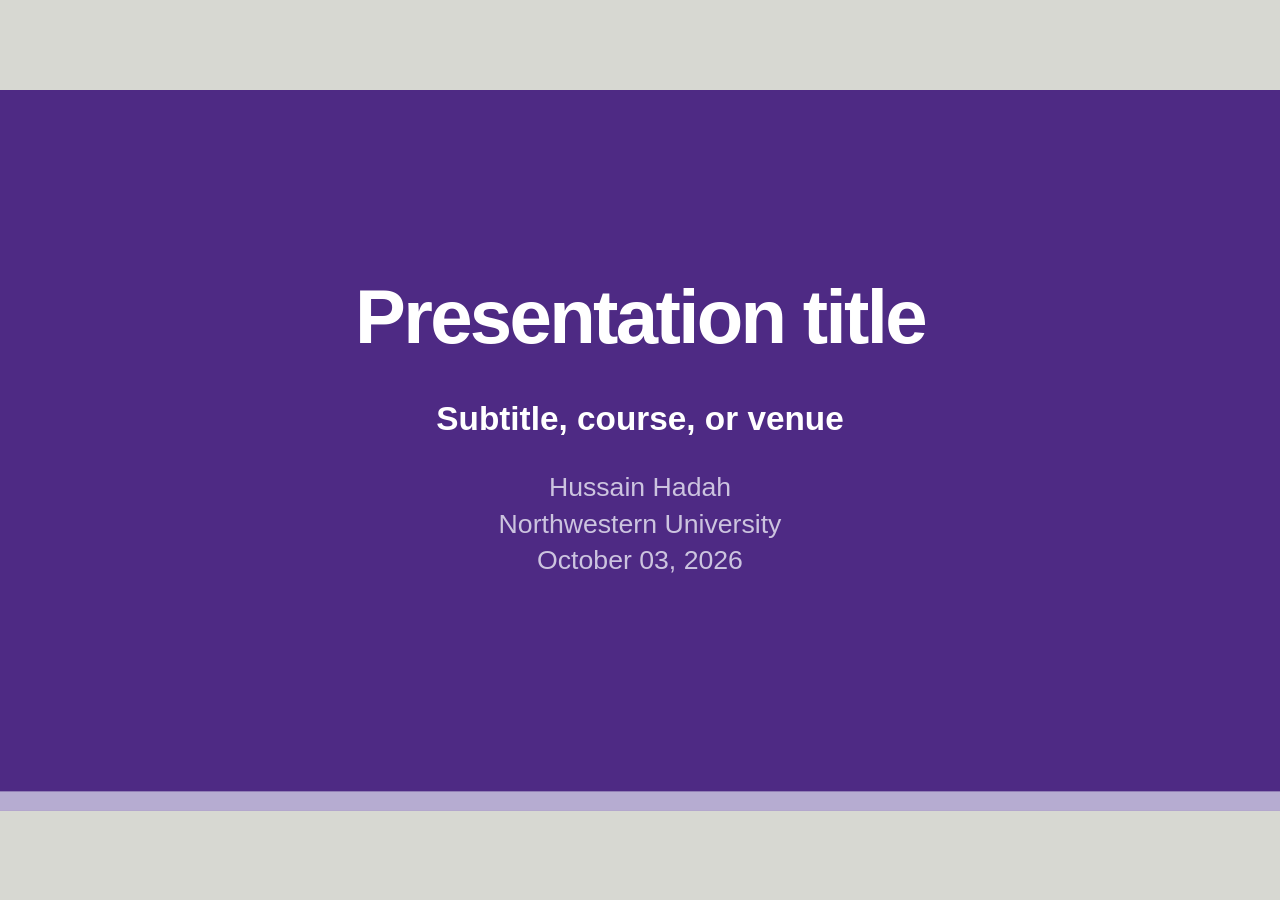
==== commit 303b3e55: "Add author and contact details" ====
--- a/index.html
+++ b/index.html
@@ -3,7 +3,7 @@
   <head>
     <title>Presentation title</title>
     <meta charset="utf-8" />
-    <meta name="author" content="Your name" />
+    <meta name="author" content="Hussain Hadah" />
     <meta name="date" content="2026-10-03" />
     <script>// Pandoc 2.9 adds attributes on both header and div. We remove the former (to
 // be compatible with the behavior of Pandoc < 2.8).
@@ -225,9 +225,12 @@
 margin: 0 auto;
 max-width: 850px;
 }
-.section-primary .slide-footer,
 .section-primary .remark-slide-number {
 display: none;
+}
+.section-primary .slide-footer {
+border-top-color: var(--nu-purple-60);
+color: var(--nu-purple-20);
 }
 .section-light {
 background-color: var(--nu-purple-10);
@@ -474,9 +477,12 @@
 margin: 0 auto;
 max-width: 840px;
 }
-.section-title .slide-footer,
 .section-title .remark-slide-number {
 display: none;
+}
+.section-title .slide-footer {
+border-top-color: var(--nu-purple-60);
+color: var(--nu-purple-20);
 }
 .section-title-purple {
 border-bottom-color: var(--nu-purple-30);
@@ -563,6 +569,36 @@
 font-size: 0.58em;
 line-height: 1.25;
 margin-top: 0.35em;
+}
+.contact-list {
+display: grid;
+gap: 12px;
+grid-template-columns: repeat(2, minmax(0, 1fr));
+margin: 1.15em auto 0;
+max-width: 820px;
+text-align: left;
+}
+.contact-list a,
+.contact-list a:visited {
+background: rgba(255, 255, 255, 0.08);
+border: 1px solid var(--nu-purple-60);
+border-radius: 5px;
+color: var(--nu-white);
+display: block;
+padding: 0.6em 0.75em;
+text-decoration: none;
+}
+.contact-list a:hover {
+background: rgba(255, 255, 255, 0.14);
+}
+.contact-label {
+color: var(--nu-purple-30);
+display: block;
+font-size: 0.6em;
+font-weight: 700;
+letter-spacing: 0.08em;
+margin-bottom: 0.15em;
+text-transform: uppercase;
 }
 </style>
     <style type="text/css">:root {
@@ -868,7 +904,7 @@
 **Subtitle, course, or venue**
 
 .light[
-Your name&lt;br&gt;
+Hussain Hadah&lt;br&gt;
 Northwestern University&lt;br&gt;
 October 03, 2026
 ]
@@ -880,7 +916,7 @@
 layout: true
 
 &lt;div class=&quot;slide-footer&quot;&gt;
-  &lt;span&gt;Your name&lt;/span&gt;
+  &lt;span&gt;Hussain Hadah&lt;/span&gt;
   &lt;span&gt;Northwestern University&lt;/span&gt;
 &lt;/div&gt;
 
@@ -890,7 +926,7 @@
 
 ## Start here
 
-1. Replace the four YAML fields at the top of `index.Rmd`.
+1. Replace the title and subtitle at the top of `index.Rmd`. Keep the author set to `Hussain Hadah`.
 2. Keep the four CSS files listed under `css`.
 3. Separate slides with three hyphens on their own line.
 4. Render after each substantial edit.
@@ -1244,11 +1280,30 @@
 ]
 
 ---
-class: center, middle, section-primary
+class: center, middle, section-primary, contact-slide
 
 # Thank you
 
-## Contact information or final takeaway
+## Hussain Hadah
+
+&lt;div class=&quot;contact-list&quot;&gt;
+  &lt;a href=&quot;mailto:hhadah@tulane.edu&quot;&gt;
+    &lt;span class=&quot;contact-label&quot;&gt;Email&lt;/span&gt;
+    &lt;span&gt;hhadah@tulane.edu&lt;/span&gt;
+  &lt;/a&gt;
+  &lt;a href=&quot;https://hussainhadah.com/&quot;&gt;
+    &lt;span class=&quot;contact-label&quot;&gt;Website&lt;/span&gt;
+    &lt;span&gt;hussainhadah.com&lt;/span&gt;
+  &lt;/a&gt;
+  &lt;a href=&quot;https://twitter.com/HHeddeh&quot;&gt;
+    &lt;span class=&quot;contact-label&quot;&gt;Twitter&lt;/span&gt;
+    &lt;span&gt;@HHeddeh&lt;/span&gt;
+  &lt;/a&gt;
+  &lt;a href=&quot;https://github.com/hhadah&quot;&gt;
+    &lt;span class=&quot;contact-label&quot;&gt;GitHub&lt;/span&gt;
+    &lt;span&gt;@hhadah&lt;/span&gt;
+  &lt;/a&gt;
+&lt;/div&gt;
     </textarea>
 <style data-target="print-only">@media screen {.remark-slide-container{display:block;}.remark-slide-scaler{box-shadow:none;}}</style>
 <script src="data:application/javascript; charset=utf-8;base64,[base64]/[base64]/[base64]/[base64]/[base64]/[base64]/[base64]/KD86aHJ8XG57Mix9KD8hICkoPyFcMWJ1bGwgKVxuKnxccyokKS8saHRtbDovXiAqKD86Y29tbWVudHxjbG9zZWR8Y2xvc2luZykgKig/OlxuezIsfXxccyokKS8sZGVmOi9eICpcWyhbXlxdXSspXF06ICo8PyhbXlxzPl0rKT4/KD86ICtbIihdKFteXG5dKylbIildKT8gKig/OlxuK3wkKS8sdGFibGU6YyxwYXJhZ3JhcGg6L14oKD86W15cbl0rXG4/KD8haHJ8aGVhZGluZ3xsaGVhZGluZ3xibG9ja3F1b3RlfHRhZ3xkZWYpKSspXG4qLyx0ZXh0Oi9eW15cbl0rL307dS5idWxsZXQ9Lyg/OlsqKy1dfFxkK1wuKS8sdS5pdGVtPS9eKCAqKShidWxsKSBbXlxuXSooPzpcbig/IVwxYnVsbCApW15cbl0qKSovLHUuaXRlbT1vKHUuaXRlbSwiZ20iKSgvYnVsbC9nLHUuYnVsbGV0KSgpLHUubGlzdD1vKHUubGlzdCkoL2J1bGwvZyx1LmJ1bGxldCkoImhyIiwvXG4rKD89KD86ICpbLSpfXSl7Myx9ICooPzpcbit8JCkpLykoKSx1Ll90YWc9Iig/ISg/[base64]/[base64]/[base64]/Oi4qXHwuKig/OlxufCQpKSopXG4qLyx0YWJsZTovXiAqXHwoLispXG4gKlx8KCAqWy06XStbLXwgOl0qKVxuKCg/OiAqXHwuKig/[base64]/[base64]/[base64]/[base64]/[base64]/[base64]/LS0+fF48XC8/XHcrKD86IlteIl0qInwnW14nXSonfFteJyI+XSkqPz4vLGxpbms6L14hP1xbKGluc2lkZSlcXVwoaHJlZlwpLyxyZWZsaW5rOi9eIT9cWyhpbnNpZGUpXF1ccypcWyhbXlxdXSopXF0vLG5vbGluazovXiE/XFsoKD86XFtbXlxdXSpcXXxbXlxbXF1dKSopXF0vLHN0cm9uZzovXl9fKFtcc1xTXSs/KV9fKD8hXyl8XlwqXCooW1xzXFNdKz8pXCpcKig/IVwqKS8sZW06L15cYl8oKD86X198W1xzXFNdKSs/KV9cYnxeXCooKD86XCpcKnxbXHNcU10pKz8pXCooPyFcKikvLGNvZGU6L14oYCspXHMqKFtcc1xTXSo/W15gXSlccypcMSg/IWApLyxicjovXiB7Mix9XG4oPyFccyokKS8sZGVsOmMsdGV4dDovXltcc1xTXSs/KD89W1xcPCFcW18qYF18IHsyLH1cbnwkKS99O2guX2luc2lkZT0vKD86XFtbXlxdXSpcXXxbXlxbXF1dfFxdKD89W15cW10qXF0pKSovLGguX2hyZWY9L1xzKjw/KFtcc1xTXSo/KT4/[base64]/IV8pfF5cKlwqKD89XFMpKFtcc1xTXSo/XFMpXCpcKig/IVwqKS8sZW06L15fKD89XFMpKFtcc1xTXSo/XFMpXyg/IV8pfF5cKig/PVxTKShbXHNcU10qP1xTKVwqKD8hXCopL30pLGguZ2ZtPWQoe30saC5ub3JtYWwse2VzY2FwZTpvKGguZXNjYXBlKSgiXSkiLCJ+fF0pIikoKSx1cmw6L14oaHR0cHM/OlwvXC9bXlxzPF0rW148Liw6OyInKVxdXHNdKS8sZGVsOi9efn4oPz1cUykoW1xzXFNdKj9cUyl+fi8sdGV4dDpvKGgudGV4dCkoIl18Iiwifl18IikoInwiLCJ8aHR0cHM/[base64]/[base64]/ZTppKGUsITApKSsiXG48L2NvZGU+PC9wcmU+XG4iOiI8cHJlPjxjb2RlPiIrKGE/[base64]/[base64]/[base64]/[base64]/[base64]/[base64]/[base64]/ZVswXS5vZmZzZXQ8clswXS5vZmZzZXQ/[base64]/[base64]/[base64]/[base64]/IlxcLj8oIitlLmJlZ2luKyIpXFwuPyI6ZS5iZWdpbn0pLmNvbmNhdChbcy50ZXJtaW5hdG9yX2VuZCxzLmlsbGVnYWxdKS5tYXAodCkuZmlsdGVyKEJvb2xlYW4pO3MudGVybWluYXRvcnM9ZC5sZW5ndGg/[base64]/dFswXS50b0xvd2VyQ2FzZSgpOnRbMF07cmV0dXJuIGUua2V5d29yZHMuaGFzT3duUHJvcGVydHkoYSkmJmUua2V5d29yZHNbYV19ZnVuY3Rpb24gaChlLHQsYSxyKXt2YXIgcz1yPyIiOk4uY2xhc3NQcmVmaXgsbj0nPHNwYW4gY2xhc3M9IicrcyxpPWE/[base64]/[base64]/ZS5yZXBsYWNlKHgsZnVuY3Rpb24oZSx0KXtyZXR1cm4gTi51c2VCUiYmIlxuIj09PWU/Ijxicj4iOk4udGFiUmVwbGFjZT90LnJlcGxhY2UoL1x0L2csTi50YWJSZXBsYWNlKTp2b2lkIDB9KTplfWZ1bmN0aW9uIGgoZSx0LGEpe3ZhciByPXQ/[base64]/[base64]/KShcXGIwW3hYXVthLWZBLUYwLTldK3woXFxiXFxkKyhcXC5cXGQqKT98XFwuXFxkKykoW2VFXVstK10/XFxkKyk/[base64]/[base64]/XFx8IixyPSIoXFwtfFxcKyk/XFxkKyhcXC5cXGQrfFxcL1xcZCspPygoZHxlfGZ8bHxzfER8RXxGfEx8UykoXFwrfFxcLSk/XFxkKyk/[base64]/fFUpP0w/IicsZW5kOiciJyxpbGxlZ2FsOiJcXG4iLGNvbnRhaW5zOltlLkJBQ0tTTEFTSF9FU0NBUEVdfSx7YmVnaW46Jyh1OD98VSk/UiInLGVuZDonIicsY29udGFpbnM6W2UuQkFDS1NMQVNIX0VTQ0FQRV19LHtiZWdpbjoiJ1xcXFw/LiIsZW5kOiInIixpbGxlZ2FsOiIuIn1dfSxyPXtjbGFzc05hbWU6Im51bWJlciIsdmFyaWFudHM6W3tiZWdpbjoiXFxiKDBiWzAxJ19dKykifSx7YmVnaW46IlxcYihbXFxkJ19dKyhcXC5bXFxkJ19dKik/[base64]/KCIrYSsiKT8iLHM9IlxcdysiLG49dCsiIyIrcysiKFxcLiIrcysiKT8jKCIrYSsiKT8iLGk9IlxcYigiK24rInwiK3IrIikiLGw9IltBLVphLXpdKF8/[base64]/[base64]/[base64]/[base64]/fChzdGFydHM/[base64]/fHNoP3x1W3FoXT8pP2FkZCg4fDE2KT98dXNhZGE/OHwocXxzaD98dVtxaF0/KT8oYXN8c2EpeHxhbmR8YWRybD98c2JjfHJzW2JjXXxhc3J8YltseF0/[base64]/fG1vdnQ/fG12bnxtcmF8bWFyfG11bHxbdXNdbXVsbHxzbXVsW2J3dF1bYnRdfHNtdVthc11kfHNtbXVsfHNtbWxhfG1sYXx1bWxhYWx8c21sYWw/KFt3YnRdW2J0XXxkKXxtbHN8c21sc2w/W2RzXXxzbWN8c3ZjfHNldnxtaWEoW2J0XXsyfXxwaCk/fG1ycj9jMj98bWNycjI/fG1yc3xtc3J8b3JyfG9ybnxwa2godGJ8YnQpfHJiaXR8cmV2KDE2fHNoKT98c2VsfFtzdV1zYXQoMTYpP3xub3B8cG9wfHB1c2h8cmZlKFtpZF1bYWJdKT98c3RtKFtpZF1bYWJdKT98c3RyKGV4KT9bYmhkXT98KHFkPyk/c3VifChzaD98cXx1W3FoXT8pP3N1Yig4fDE2KXxbc3VdeHQoYT9ofGE/YigxNik/KXxzcnMoW2lkXVthYl0pP3xzd3BiP3xzd2l8c21pfHRzdHx0ZXF8d2ZlfHdmaXx5aWVsZCkoZXF8bmV8Y3N8Y2N8bWl8cGx8dnN8dmN8aGl8bHN8Z2V8bHR8Z3R8bGV8YWx8aHN8bG8pP1tzcHRyeF0/[base64]/IVsnXFxzXSkiLGVuZDoiKFxcbnsyfXwnKSIsY29udGFpbnM6W3tiZWdpbjoiXFxcXCdcXHciLHJlbGV2YW5jZTowfV0scmVsZXZhbmNlOjB9LHtjbGFzc05hbWU6ImVtcGhhc2lzIixiZWdpbjoiXyg/IVtfXFxzXSkiLGVuZDoiKFxcbnsyfXxfKSIscmVsZXZhbmNlOjB9LHtjbGFzc05hbWU6InN0cmluZyIsdmFyaWFudHM6W3tiZWdpbjoiYGAuKz8nJyJ9LHtiZWdpbjoiYC4rPycifV19LHtjbGFzc05hbWU6ImNvZGUiLGJlZ2luOiIoYC4rP2B8XFwrLis/[base64]/[base64]/[base64]/[base64]/IGNvbGw/IGxpc3Q/IHNldD8gaWZuPyBmbj8gYXNzb2NpYXRpdmU/IHNlcXVlbnRpYWw/IHNvcnRlZD8gY291bnRlZD8gcmV2ZXJzaWJsZT8gbnVtYmVyPyBkZWNpbWFsPyBjbGFzcz8gZGlzdGluY3Q/IGlzYT8gZmxvYXQ/IHJhdGlvbmFsPyByZWR1Y2VkPyByYXRpbz8gb2RkPyBldmVuPyBjaGFyPyBzZXE/IHZlY3Rvcj8gc3RyaW5nPyBtYXA/IG5pbD8gY29udGFpbnM/IHplcm8/IGluc3RhbmNlPyBub3QtZXZlcnk/IG5vdC1hbnk/IGxpYnNwZWM/[base64]/[base64]/[base64]/[base64]/Ri9GC0LrQuCDQutC+0L3QtdGG0L/RgNC+0YbQtdC00YPRgNGLINC60L7QvdC10YbRhNGD0L3QutGG0LjQuCDQutC+0L3QtdGG0YbQuNC60LvQsCDQutC+0L3RgdGC0LDQvdGC0LAg0L3QtSDQv9C10YDQtdC50YLQuCDQv9C10YDQtdC8INC/0LXRgNC10YfQuNGB0LvQtdC90LjQtSDQv9C+INC/0L7QutCwINC/0L7Qv9GL0YLQutCwINC/0YDQtdGA0LLQsNGC0Ywg0L/RgNC+0LTQvtC70LbQuNGC0Ywg0L/[base64]/QtdGA0LXRh9C40YHQu9C10L3QuNC1INCy0LLQtdGB0YLQuNC/0LXRgNC40L7QtCDQstCy0LXRgdGC0LjQv9C70LDQvdGB0YfQtdGC0L7QsiDQstCy0LXRgdGC0LjRgdGC0YDQvtC60YMg0LLQstC10YHRgtC40YfQuNGB0LvQviDQstC+0L/[base64]/RhiDQtNCw0YLQsNGH0LjRgdC70L4g0LTQvtCx0LDQstC40YLRjNC80LXRgdGP0YYg0LfQsNCy0LXRgNGI0LjRgtGM0YDQsNCx0L7RgtGD0YHQuNGB0YLQtdC80Ysg0LfQsNCz0L7Qu9C+0LLQvtC60YHQuNGB0YLQtdC80Ysg0LfQsNC/0LjRgdGM0LbRg9GA0L3QsNC70LDRgNC10LPQuNGB0YLRgNCw0YbQuNC4INC30LDQv9GD0YHRgtC40YLRjNC/[base64]/QutC+0LzQv9GM0Y7RgtC10YDQsCDQuNC80Y/Qv9C+0LvRjNC30L7QstCw0YLQtdC70Y8g0LrQsNGC0LDQu9C+0LPQstGA0LXQvNC10L3QvdGL0YXRhNCw0LnQu9C+0LIg0LrQsNGC0LDQu9C+0LPQuNCxINC60LDRgtCw0LvQvtCz0L/QvtC70YzQt9C+0LLQsNGC0LXQu9GPINC60LDRgtCw0LvQvtCz0L/RgNC+0LPRgNCw0LzQvNGLINC60L7QtNGB0LjQvNCyINC60L7QvNCw0L3QtNCw0YHQuNGB0YLQtdC80Ysg0LrQvtC90LPQvtC00LAg0LrQvtC90LXRhtC/[base64]/QvtC70YzQvdGL0LnRgNC10LbQuNC8INC90LDQt9Cy0LDQvdC40LXQuNC90YLQtdGA0YTQtdC50YHQsCDQvdCw0LfQstCw0L3QuNC10L3QsNCx0L7RgNCw0L/RgNCw0LIg0L3QsNC30L3QsNGH0LjRgtGM0LLQuNC0INC90LDQt9C90LDRh9C40YLRjNGB0YfQtdGCINC90LDQudGC0Lgg0L3QsNC50YLQuNC/[base64]/[base64]/[base64]/QtdGA0LjQvtC00YHRgtGAINC/0L7Qu9C90L7QtdC40LzRj9C/0L7Qu9GM0LfQvtCy0LDRgtC10LvRjyDQv9C+0LvRg9GH0LjRgtGM0LLRgNC10LzRj9GC0LAg0L/QvtC70YPRh9C40YLRjNC00LDRgtGD0YLQsCDQv9C+0LvRg9GH0LjRgtGM0LTQvtC60YPQvNC10L3RgtGC0LAg0L/QvtC70YPRh9C40YLRjNC30L3QsNGH0LXQvdC40Y/QvtGC0LHQvtGA0LAg0L/QvtC70YPRh9C40YLRjNC/0L7Qt9C40YbQuNGO0YLQsCDQv9C+0LvRg9GH0LjRgtGM0L/Rg9GB0YLQvtC10LfQvdCw0YfQtdC90LjQtSDQv9C+0LvRg9GH0LjRgtGM0YLQsCDQv9GA0LDQsiDQv9GA0LDQstC+0LTQvtGB0YLRg9C/0LAg0L/RgNC10LTRg9C/0YDQtdC20LTQtdC90LjQtSDQv9GA0LXRhNC40LrRgdCw0LLRgtC+0L3Rg9C80LXRgNCw0YbQuNC4INC/0YPRgdGC0LDRj9GB0YLRgNC+0LrQsCDQv9GD0YHRgtC+0LXQt9C90LDRh9C10L3QuNC1INGA0LDQsdC+0YfQsNGP0LTQsNGC0YLRjNC/0YPRgdGC0L7QtdC30L3QsNGH0LXQvdC40LUg0YDQsNCx0L7Rh9Cw0Y/QtNCw0YLQsCDRgNCw0LfQtNC10LvQuNGC0LXQu9GM0YHRgtGA0LDQvdC40YYg0YDQsNC30LTQtdC70LjRgtC10LvRjNGB0YLRgNC+0Log0YDQsNC30Lwg0YDQsNC30L7QsdGA0LDRgtGM0L/[base64]/[base64]/0L7Qt9C40YbQuNGO0LTQvtC60YPQvNC10L3RgtCwINGB0YfQtdGC0L/QvtC60L7QtNGDINGC0LXQutGD0YnQsNGP0LTQsNGC0LAg0YLQtdC60YPRidC10LXQstGA0LXQvNGPINGC0LjQv9C30L3QsNGH0LXQvdC40Y8g0YLQuNC/0LfQvdCw0YfQtdC90LjRj9GB0YLRgCDRg9C00LDQu9C40YLRjNC+0LHRitC10LrRgtGLINGD0YHRgtCw0L3QvtCy0LjRgtGM0YLQsNC90LAg0YPRgdGC0LDQvdC+0LLQuNGC0YzRgtCw0L/[base64]/[base64]/[base64]/IixlbmQ6Ii8/[base64]/fFxcKlxcKnxbLS8rJV4mKn5gfF18XFxbXFxdWz0/[base64]/[base64]/LyIsZW5kOiIvIn0se2JlZ2luOiIldz8lIixlbmQ6IiUifSx7YmVnaW46IiV3Py0iLGVuZDoiLSJ9LHtiZWdpbjoiJXc/[base64]/fFxcISk/[base64]/fFxcISk/[base64]/KFxcW1xcXSk/[base64]/IityKyIpIixvPSIoIityKyIoXFwuXFxkKnwiK2wrIil8XFxkK1xcLiIrcityKyJ8XFwuIithK2wrIj8pIixjPSIoMFt4WF0oIituKyJcXC4iK24rInxcXC4/IituKyIpW3BQXVsrLV0/[base64]/[base64]/XFxkKShcXC4oMjVbMC01XXwyWzAtNF1cXGR8MVxcZFxcZHxbMS05XT9cXGQpKXszfSl8OikpfCgoWzAtOUEtRmEtZl17MSw0fTopezV9KCgoOlswLTlBLUZhLWZdezEsNH0pezEsMn0pfDooKDI1WzAtNV18MlswLTRdXFxkfDFcXGRcXGR8WzEtOV0/[base64]/[base64]/XFxkKSl7M30pKXw6KSl8KChbMC05QS1GYS1mXXsxLDR9Oil7MX0oKCg6WzAtOUEtRmEtZl17MSw0fSl7MSw2fSl8KCg6WzAtOUEtRmEtZl17MSw0fSl7MCw0fTooKDI1WzAtNV18MlswLTRdXFxkfDFcXGRcXGR8WzEtOV0/[base64]/[base64]/[base64]/KT8iLGE9IlthLXpBLVpfXVxcdypbIT89XT98Wy0rfl1cXEB8PDx8Pj58PX58PT09P3w8PT58Wzw+XT0/[base64]/[base64]/KFtlRV1bLStdP1xcZCspPykiLHJlbGV2YW5jZTowfSxlLkFQT1NfU1RSSU5HX01PREUsZS5RVU9URV9TVFJJTkdfTU9ERSx7YmVnaW46IlxcPyg6Oik/KFtBLVpdXFx3Kig6Oik/[base64]/[base64]/XFxkKikoPzpbZGVdWystXT9cXGQrKT9cXGJcXC4/[base64]/[base64]/[base64]/[base64]/[base64]/[base64]/[base64]/[base64]/[base64]/[base64]/[base64]/[base64]/PVxcYnxcXCt8XFwtfFxcLikoPz1cXC5cXGR8XFxkKSg/OlxcZCspPyg/OlxcLj9cXGQqKSg/[base64]/fFxcLihbXFxkXStbXFxkX10rW1xcZF0rfFtcXGRdKykpKFtlRV1bLStdP1xcZCspPylbbExmRl0/[base64]/[base64]/[base64]/[base64]/[base64]/[base64]/[base64]/KF8qW2VFXShbLStdXFxkKF9cXGR8XFxkKSopPyk/[base64]/[base64]/XFxzKlxcQlxcLT5cXCo/IixlbmQ6IlxcLT5cXCo/In0se2JlZ2luOiIoIithKyJcXHMqKD86PXw6PSlcXHMqKT8hPyhcXCguKlxcKSk/XFxzKlxcQlstfl17MSwyfT5cXCo/IixlbmQ6Ilstfl17MSwyfT5cXCo/In0se2JlZ2luOiIoIithKyJcXHMqKD86PXw6PSlcXHMqKT8oXFwoLipcXCkpP1xccypcXEIhP1stfl17MSwyfT5cXCo/IixlbmQ6IiE/[base64]/[base64]/[base64]/OkJZXyg/[base64]/fENBTUVSQV8oPzpQSVRDSHxESVNUQU5DRXxCRUhJTkRORVNTXyg/OkFOR0xFfExBRyl8KD86Rk9DVVN8UE9TSVRJT04pKD86Xyg/OlRIUkVTSE9MRHxMT0NLRUR8TEFHKSk/fEZPQ1VTX09GRlNFVHxBQ1RJVkUpfEFOSU1fT058TE9PUHxSRVZFUlNFfFBJTkdfUE9OR3xTTU9PVEh8Uk9UQVRFfFNDQUxFfEFMTF9TSURFU3xMSU5LXyg/OlJPT1R8U0VUfEFMTF8oPzpPVEhFUlN8Q0hJTERSRU4pfFRISVMpfEFDVElWRXxQQVNTKD86SVZFfF8oPzpBTFdBWVN8SUZfTk9UX0hBTkRMRUR8TkVWRVIpKXxTQ1JJUFRFRHxDT05UUk9MXyg/OkZXRHxCQUNLfCg/OlJPVF8pPyg/OkxFRlR8UklHSFQpfFVQfERPV058KD86TUxfKT9MQlVUVE9OKXxQRVJNSVNTSU9OXyg/[base64]/OkJPRFlfU0hBUEV8UEFUSEZJTkRJTkcpX1RZUEV8KD86UlVOTklOR3xUT1RBTClfU0NSSVBUX0NPVU5UfFRPVEFMX0lOVkVOVE9SWV9DT1VOVHxTQ1JJUFRfKD86TUVNT1JZfFRJTUUpKXxUWVBFXyg/[base64]/OlNIT1VMREVSfEhBTkR8Rk9PVHxFQVJ8RVlFfFtVTF0oPzpBUk18TEVHKXxISVApfCg/OkxFRlR8UklHSFQpX1BFQ3xIVURfKD86Q0VOVEVSX1sxMl18VE9QXyg/[base64]/Ok9OTElORXxOQU1FfEJPUk58U0lNXyg/OlBPU3xTVEFUVVN8UkFUSU5HKXxQQVlJTkZPKXxQQVlNRU5UX0lORk9fKD86T05fRklMRXxVU0VEKXxSRU1PVEVfREFUQV8oPzpDSEFOTkVMfFJFUVVFU1R8UkVQTFkpfFBTWVNfKD86UEFSVF8oPzpCRl8oPzpaRVJPfE9ORSg/Ol9NSU5VU18oPzpERVNUX0NPTE9SfFNPVVJDRV8oQUxQSEF8Q09MT1IpKSk/fERFU1RfQ09MT1J8U09VUkNFXyhBTFBIQXxDT0xPUikpfEJMRU5EX0ZVTkNfKERFU1R8U09VUkNFKXxGTEFHU3woPzpTVEFSVHxFTkQpXyg/OkNPTE9SfEFMUEhBfFNDQUxFfEdMT1cpfE1BWF9BR0V8KD86UklCQk9OfFdJTkR8SU5URVJQXyg/OkNPTE9SfFNDQUxFKXxCT1VOQ0V8Rk9MTE9XXyg/OlNSQ3xWRUxPQ0lUWSl8VEFSR0VUXyg/OlBPU3xMSU5FQVIpfEVNSVNTSVZFKV9NQVNLKXxTUkNfKD86TUFYX0FHRXxQQVRURVJOfEFOR0xFXyg/OkJFR0lOfEVORCl8QlVSU1RfKD86UkFURXxQQVJUX0NPVU5UfFJBRElVU3xTUEVFRF8oPzpNSU58TUFYKSl8QUNDRUx8VEVYVFVSRXxUQVJHRVRfS0VZfE9NRUdBfFBBVFRFUk5fKD86RFJPUHxFWFBMT0RFfEFOR0xFKD86X0NPTkUoPzpfRU1QVFkpPyk/KSkpfFZFSElDTEVfKD86UkVGRVJFTkNFX0ZSQU1FfFRZUEVfKD86Tk9ORXxTTEVEfENBUnxCT0FUfEFJUlBMQU5FfEJBTExPT04pfCg/OkxJTkVBUnxBTkdVTEFSKV8oPzpGUklDVElPTl9USU1FU0NBTEV8TU9UT1JfRElSRUNUSU9OKXxMSU5FQVJfTU9UT1JfT0ZGU0VUfEhPVkVSXyg/OkhFSUdIVHxFRkZJQ0lFTkNZfFRJTUVTQ0FMRSl8QlVPWUFOQ1l8KD86TElORUFSfEFOR1VMQVIpXyg/OkRFRkxFQ1RJT05fKD86RUZGSUNJRU5DWXxUSU1FU0NBTEUpfE1PVE9SXyg/OkRFQ0FZXyk/VElNRVNDQUxFKXxWRVJUSUNBTF9BVFRSQUNUSU9OXyg/OkVGRklDSUVOQ1l8VElNRVNDQUxFKXxCQU5LSU5HXyg/OkVGRklDSUVOQ1l8TUlYfFRJTUVTQ0FMRSl8RkxBR18oPzpOT19ERUZMRUNUSU9OX1VQfExJTUlUXyg/OlJPTExfT05MWXxNT1RPUl9VUCl8SE9WRVJfKD86KD86V0FURVJ8VEVSUkFJTnxVUClfT05MWXxHTE9CQUxfSEVJR0hUKXxNT1VTRUxPT0tfKD86U1RFRVJ8QkFOSyl8Q0FNRVJBX0RFQ09VUExFRCkpfFBSSU1fKD86QUxQSEFfTU9ERSg/Ol8oPzpCTEVORHxFTUlTU0lWRXxNQVNLfE5PTkUpKT98Tk9STUFMfFNQRUNVTEFSfFRZUEUoPzpfKD86Qk9YfENZTElOREVSfFBSSVNNfFNQSEVSRXxUT1JVU3xUVUJFfFJJTkd8U0NVTFBUKSk/fEhPTEVfKD86REVGQVVMVHxDSVJDTEV8U1FVQVJFfFRSSUFOR0xFKXxNQVRFUklBTCg/Ol8oPzpTVE9ORXxNRVRBTHxHTEFTU3xXT09EfEZMRVNIfFBMQVNUSUN8UlVCQkVSKSk/fFNISU5ZXyg/Ok5PTkV8TE9XfE1FRElVTXxISUdIKXxCVU1QXyg/[base64]/[base64]/OkxPT1B8UExBWXxTQ0FMRXxaT09NKXxGSVJTVF9DTElDS19JTlRFUkFDVHwoPzpXSURUSHxIRUlHSFQpX1BJWEVMU3xXSElURUxJU1QoPzpfRU5BQkxFKT98UEVSTVNfKD86SU5URVJBQ1R8Q09OVFJPTCl8UEFSQU1fTUFYfENPTlRST0xTXyg/OlNUQU5EQVJEfE1JTkkpfFBFUk1fKD86Tk9ORXxPV05FUnxHUk9VUHxBTllPTkUpfE1BWF8oPzpVUkxfTEVOR1RIfFdISVRFTElTVF8oPzpTSVpFfENPVU5UKXwoPzpXSURUSHxIRUlHSFQpX1BJWEVMUykpKXxNQVNLXyg/OkJBU0V8T1dORVJ8R1JPVVB8RVZFUllPTkV8TkVYVCl8UEVSTV8oPzpUUkFOU0ZFUnxNT0RJRll8Q09QWXxNT1ZFfEFMTCl8UEFSQ0VMXyg/[base64]/OkdST1VQXyk/T0JKRUNUUyl8VVNFXyg/OkFDQ0VTU18oPzpHUk9VUHxMSVNUKXxCQU5fTElTVHxMQU5EX1BBU1NfTElTVCl8TE9DQUxfU09VTkRfT05MWXxSRVNUUklDVF9QVVNIT0JKRUNUfEFMTE9XXyg/OkdST1VQfEFMTClfT0JKRUNUX0VOVFJZKXxDT1VOVF8oPzpUT1RBTHxPV05FUnxHUk9VUHxPVEhFUnxTRUxFQ1RFRHxURU1QKXxERVRBSUxTXyg/Ok5BTUV8REVTQ3xPV05FUnxHUk9VUHxBUkVBfElEfFNFRV9BVkFUQVJTKSl8TElTVF9TVEFUXyg/Ok1BWHxNSU58TUVBTnxNRURJQU58U1REX0RFVnxTVU0oPzpfU1FVQVJFUyk/fE5VTV9DT1VOVHxHRU9NRVRSSUNfTUVBTnxSQU5HRSl8UEFZXyg/OkhJREV8REVGQVVMVCl8UkVHSU9OX0ZMQUdfKD86QUxMT1dfREFNQUdFfEZJWEVEX1NVTnxCTE9DS19URVJSQUZPUk18U0FOREJPWHxESVNBQkxFXyg/OkNPTExJU0lPTlN8UEhZU0lDUyl8QkxPQ0tfRkxZfEFMTE9XX0RJUkVDVF9URUxFUE9SVHxSRVNUUklDVF9QVVNIT0JKRUNUKXxIVFRQXyg/Ok1FVEhPRHxNSU1FVFlQRXxCT0RZXyg/Ok1BWExFTkdUSHxUUlVOQ0FURUQpfENVU1RPTV9IRUFERVJ8UFJBR01BX05PX0NBQ0hFfFZFUkJPU0VfVEhST1RUTEV8VkVSSUZZX0NFUlQpfFNUUklOR18oPzpUUklNKD86Xyg/OkhFQUR8VEFJTCkpPyl8Q0xJQ0tfQUNUSU9OXyg/Ok5PTkV8VE9VQ0h8U0lUfEJVWXxQQVl8T1BFTig/Ol9NRURJQSk/[base64]/OkFMTE9XRURfKD86QUdFTlR8R1JPVVApXyg/OkFERHxSRU1PVkUpfEJBTk5FRF9BR0VOVF8oPzpBRER8UkVNT1ZFKSl8REVOU0lUWXxGUklDVElPTnxSRVNUSVRVVElPTnxHUkFWSVRZX01VTFRJUExJRVJ8S0ZNXyg/OkNPTU1BTkR8Q01EXyg/OlBMQVl8U1RPUHxQQVVTRSl8TU9ERXxGT1JXQVJEfExPT1B8UElOR19QT05HfFJFVkVSU0V8REFUQXxST1RBVElPTnxUUkFOU0xBVElPTil8RVJSXyg/OkdFTkVSSUN8UEFSQ0VMX1BFUk1JU1NJT05TfE1BTEZPUk1FRF9QQVJBTVN8UlVOVElNRV9QRVJNSVNTSU9OU3xUSFJPVFRMRUQpfENIQVJBQ1RFUl8oPzpDTURfKD86KD86U01PT1RIXyk/U1RPUHxKVU1QKXxERVNJUkVEXyg/OlRVUk5fKT9TUEVFRHxSQURJVVN8U1RBWV9XSVRISU5fUEFSQ0VMfExFTkdUSHxPUklFTlRBVElPTnxBQ0NPVU5UX0ZPUl9TS0lQUEVEX0ZSQU1FU3xBVk9JREFOQ0VfTU9ERXxUWVBFKD86Xyg/OltBQkNEXXxOT05FKSk/fE1BWF8oPzpERUNFTHxUVVJOX1JBRElVU3woPzpBQ0NFTHxTUEVFRCkpKXxQVVJTVUlUXyg/Ok9GRlNFVHxGVVpaX0ZBQ1RPUnxHT0FMX1RPTEVSQU5DRXxJTlRFUkNFUFQpfFJFUVVJUkVfTElORV9PRl9TSUdIVHxGT1JDRV9ESVJFQ1RfUEFUSHxWRVJUSUNBTHxIT1JJWk9OVEFMfEFWT0lEXyg/OkNIQVJBQ1RFUlN8RFlOQU1JQ19PQlNUQUNMRVN8Tk9ORSl8UFVfKD86RVZBREVfKD86SElEREVOfFNQT1RURUQpfEZBSUxVUkVfKD86RFlOQU1JQ19QQVRIRklORElOR19ESVNBQkxFRHxJTlZBTElEXyg/OkdPQUx8U1RBUlQpfE5PXyg/Ok5BVk1FU0h8VkFMSURfREVTVElOQVRJT04pfE9USEVSfFRBUkdFVF9HT05FfCg/OlBBUkNFTF8pP1VOUkVBQ0hBQkxFKXwoPzpHT0FMfFNMT1dET1dOX0RJU1RBTkNFKV9SRUFDSEVEKXxUUkFWRVJTQUxfVFlQRSg/Ol8oPzpGQVNUfE5PTkV8U0xPVykpP3xDT05URU5UX1RZUEVfKD86QVRPTXxGT1JNfEhUTUx8SlNPTnxMTFNEfFJTU3xURVhUfFhIVE1MfFhNTCl8R0NOUF8oPzpSQURJVVN8U1RBVElDKXwoPzpQQVRST0x8V0FOREVSKV9QQVVTRV9BVF9XQVlQT0lOVFN8T1BUXyg/OkFWQVRBUnxDSEFSQUNURVJ8RVhDTFVTSU9OX1ZPTFVNRXxMRUdBQ1lfTElOS1NFVHxNQVRFUklBTF9WT0xVTUV8T1RIRVJ8U1RBVElDX09CU1RBQ0xFfFdBTEtBQkxFKXxTSU1fU1RBVF9QQ1RfQ0hBUlNfU1RFUFBFRClcXGIifSx7YmVnaW46IlxcYig/[base64]/[base64]/[base64]/fFNlbnNvcig/OlJlcGVhdHxSZW1vdmUpP3xEZXRlY3RlZCg/Ok5hbWV8S2V5fE93bmVyfFR5cGV8UG9zfFZlbHxHcmFifFJvdHxHcm91cHxMaW5rTnVtYmVyKXxEaWV8R3JvdW5kfFdpbmR8KD86W0dTXWV0KSg/[base64]/OktleWZyYW1lZE1vdGlvbnxDb250ZW50VHlwZXxSZWdpb25Qb3N8KD86QW5ndWxhcik/VmVsb2NpdHl8QnVveWFuY3l8SG92ZXJIZWlnaHR8Rm9yY2VBbmRUb3JxdWV8VGltZXJFdmVudHxTY3JpcHRTdGF0ZXxEYW1hZ2V8VGV4dHVyZUFuaW18U291bmQoPzpRdWV1ZWluZ3xSYWRpdXMpfFZlaGljbGUoPzpUeXBlfCg/OkZsb2F0fFZlY3RvcnxSb3RhdGlvbilQYXJhbSl8KD86VG91Y2h8U2l0KT9UZXh0fENhbWVyYSg/OkV5ZXxBdClPZmZzZXR8UHJpbWl0aXZlUGFyYW1zfENsaWNrQWN0aW9ufExpbmsoPzpBbHBoYXxDb2xvcnxQcmltaXRpdmVQYXJhbXMoPzpGYXN0KT98VGV4dHVyZSg/[base64]/OlByaW1pdGl2ZVBhcmFtc3xOdW1iZXIoPzpPZlNpZGVzKT98S2V5fE5hbWV8TWVkaWEpfEhUVFBIZWFkZXJ8RnJlZVVSTHN8T2JqZWN0KD86RGV0YWlsc3xQZXJtTWFza3xQcmltQ291bnQpfFBhcmNlbCg/Ok1heFByaW1zfERldGFpbHN8UHJpbSg/OkNvdW50fE93bmVycykpfEF0dGFjaGVkKD86TGlzdCk/fCg/OlNQTWF4fEZyZWV8VXNlZClNZW1vcnl8UmVnaW9uKD86TmFtZXxUaW1lRGlsYXRpb258RlBTfENvcm5lcnxBZ2VudENvdW50KXxSb290KD86UG9zaXRpb258Um90YXRpb24pfFVuaXhUaW1lfCg/[base64]/OlBvc3xSb3QpfFZlbHxBY2NlbHxPbWVnYXxUaW1lKD86c3RhbXB8T2ZEYXkpfCg/Ok9iamVjdHxDZW50ZXJPZik/TWFzc3xNYXNzTUtTfEVuZXJneXxPd25lcnwoPzpPd25lcik/[base64]/OlNpemV8SW5mb3xMYW5ndWFnZXxMaXN0KXxMYW5kT3duZXJBdHxOb3RlY2FyZExpbmV8U2NyaXB0KD86TmFtZXxTdGF0ZSkpfCg/OkdldHxSZXNldHxHZXRBbmRSZXNldClUaW1lfFBsYXlTb3VuZCg/OlNsYXZlKT98TG9vcFNvdW5kKD86TWFzdGVyfFNsYXZlKT98KD86VHJpZ2dlcnxTdG9wfFByZWxvYWQpU291bmR8KD86KD86R2V0fERlbGV0ZSlTdWJ8SW5zZXJ0KVN0cmluZ3xUbyg/OlVwcGVyfExvd2VyKXxHaXZlKD86SW52ZW50b3J5TGlzdHxNb25leSl8UmV6T2JqZWN0fCg/OlN0b3ApP0xvb2tBdHxTbGVlcHxDb2xsaXNpb25GaWx0ZXJ8KD86VGFrZXxSZWxlYXNlKUNvbnRyb2xzfERldGFjaEZyb21BdmF0YXJ8QXR0YWNoVG9BdmF0YXIoPzpUZW1wKT98SW5zdGFudE1lc3NhZ2V8KD86R2V0TmV4dCk/RW1haWx8U3RvcEhvdmVyfE1pbkV2ZW50RGVsYXl8Um90TG9va0F0fFN0cmluZyg/Okxlbmd0aHxUcmltKXwoPzpTdGFydHxTdG9wKUFuaW1hdGlvbnxUYXJnZXRPbWVnYXxSZXF1ZXN0KD86RXhwZXJpZW5jZSk/UGVybWlzc2lvbnN8KD86Q3JlYXRlfEJyZWFrKUxpbmt8QnJlYWtBbGxMaW5rc3woPzpHaXZlfFJlbW92ZSlJbnZlbnRvcnl8V2F0ZXJ8UGFzc1RvdWNoZXN8UmVxdWVzdCg/OkFnZW50fEludmVudG9yeSlEYXRhfFRlbGVwb3J0QWdlbnQoPzpIb21lfEdsb2JhbENvb3Jkcyk/fE1vZGlmeUxhbmR8Q29sbGlzaW9uU291bmR8UmVzZXRTY3JpcHR8TWVzc2FnZUxpbmtlZHxQdXNoT2JqZWN0fFBhc3NDb2xsaXNpb25zfEF4aXNBbmdsZTJSb3R8Um90Mig/OkF4aXN8QW5nbGUpfEEoPzpjb3N8c2luKXxBbmdsZUJldHdlZW58QWxsb3dJbnZlbnRvcnlEcm9wfFN1YlN0cmluZ0luZGV4fExpc3QyKD86Q1NWfEludGVnZXJ8SnNvbnxGbG9hdHxTdHJpbmd8S2V5fFZlY3RvcnxSb3R8TGlzdCg/[base64]/OlNldHxSZW1vdmUpVmVoaWNsZUZsYWdzfCg/[base64]/OlN0cmluZ3xJbnRlZ2VyKXxQYXJzZVN0cmluZ0tlZXBOdWxsc3xSZXpBdFJvb3R8UmVxdWVzdFNpbXVsYXRvckRhdGF8Rm9yY2VNb3VzZWxvb2t8KD86TG9hZHxSZWxlYXNlfCg/OkV8VW5lKXNjYXBlKVVSTHxQYXJjZWxNZWRpYSg/[base64]/[base64]/fCg/OmxhbmRfKT9jb2xsaXNpb24oPzpfKD86c3RhcnR8ZW5kKSk/fHRpbWVyfGxpc3RlbnwoPzpub18pP3NlbnNvcnxjb250cm9sfCg/Om5vdF8pP2F0Xyg/OnJvdF8pP3RhcmdldHxtb25leXxlbWFpbHxleHBlcmllbmNlX3Blcm1pc3Npb25zKD86X2RlbmllZCk/fHJ1bl90aW1lX3Blcm1pc3Npb25zfGNoYW5nZWR8YXR0YWNofGRhdGFzZXJ2ZXJ8bW92aW5nXyg/OnN0YXJ0fGVuZCl8bGlua19tZXNzYWdlfCg/[base64]/XFwqIn0se2JlZ2luOiJfLis/XyIscmVsZXZhbmNlOjB9XX0se2NsYXNzTmFtZToicXVvdGUiLGJlZ2luOiJePlxccysiLGVuZDoiJCJ9LHtjbGFzc05hbWU6ImNvZGUiLHZhcmlhbnRzOlt7YmVnaW46Il5gYGB3KnMqJCIsZW5kOiJeYGBgcyokIn0se2JlZ2luOiJgLis/YCJ9LHtiZWdpbjoiXiggezR9fFx0KSIsZW5kOiIkIixyZWxldmFuY2U6MH1dfSx7YmVnaW46Il5bLVxcKl17Myx9IixlbmQ6IiQifSx7YmVnaW46IlxcWy4rP1xcXVtcXChcXFtdLio/[base64]